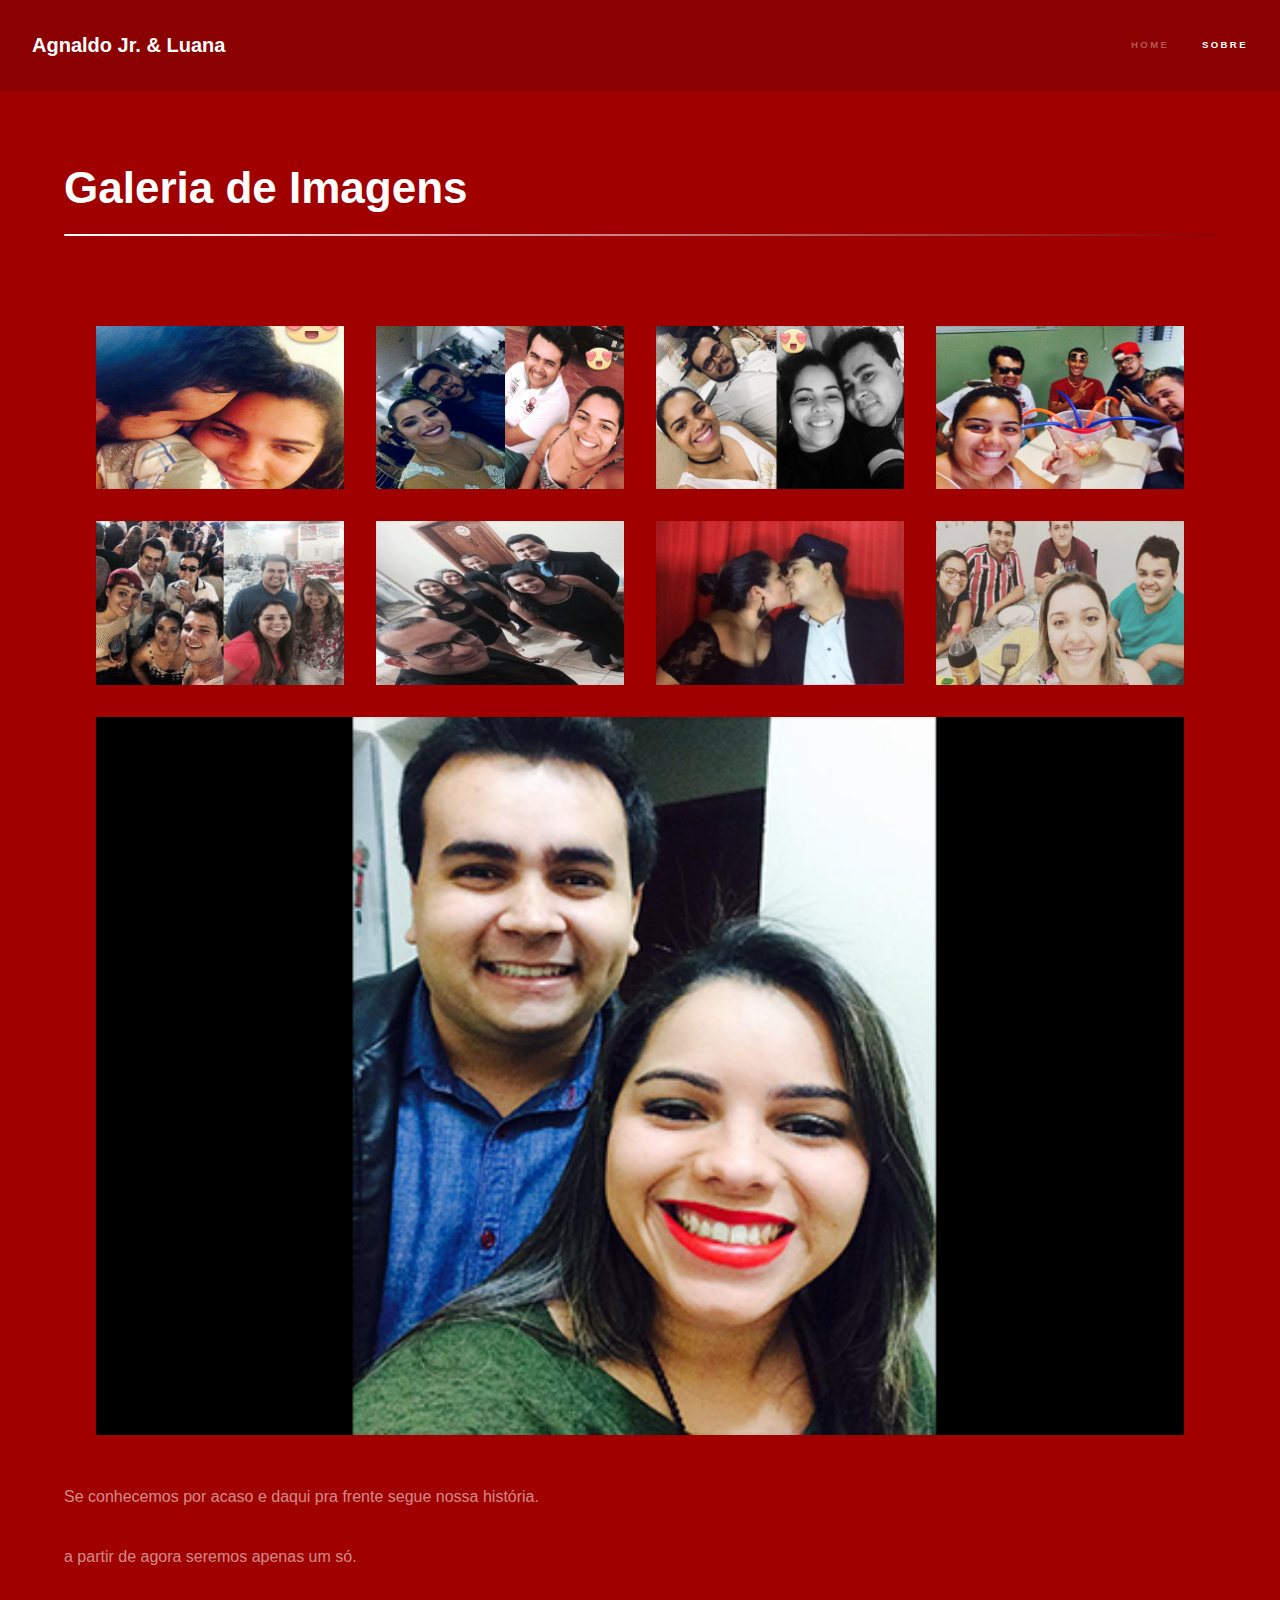
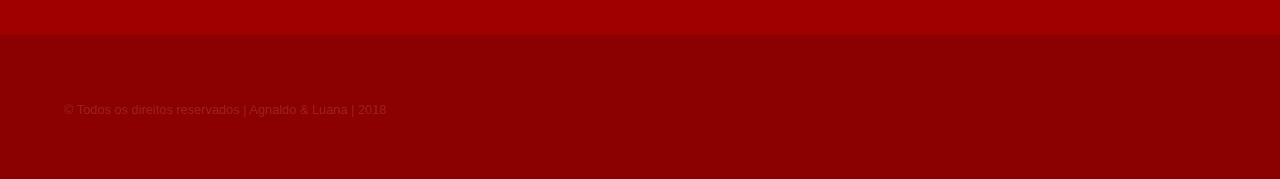
==== site-agnaldo/galeria-fotos.html @ 054fb59b "Alterações e Inclusão Imagens" ====
<!DOCTYPE HTML>

<html>
	<head>
		<title>Agnaldo & Luana</title>
		<meta charset="utf-8" />
		<meta name="viewport" content="width=device-width, initial-scale=1, user-scalable=no" />
		<link rel="stylesheet" href="assets/css/main.css" />
		<noscript><link rel="stylesheet" href="assets/css/noscript.css" /></noscript>
	</head>
	<body class="is-preload">

		<!-- Menu no cabeçalho -->
			<header id="header">
				<a href="index.html" class="title">Agnaldo Jr. & Luana</a>
				<nav>
					<ul>
						<li><a href="index.html">Home</a></li>
						<li><a href="galeria-fotos.html" class="active">Sobre</a></li>
					</ul>
				</nav>
			</header>

		<!-- Wrapper -->
			<div id="wrapper">

				<!-- Menu -->
					<section id="main" class="wrapper">
						<div class="inner">
							<h1 class="major">Galeria de Imagens</h1>
							 <div class="gallery">
							      <div class="item">
							        <img class="galeria1" src="images\ajrel.png">
							      </div>
							      <div class="item">
							        <img class="galeria1" src="images\ajrel1.png">
							      </div>
							      <div class="item">
							         <img class="galeria1" src="images\ajrel3.png">
							      </div>
							      <div class="item">
							        <img class="galeria1" src="images\ajrel2.png">
							      </div>
							      <div class="item">
							        <img class="galeria1" src="images\ajrel4.png">
							      </div>
							      <div class="item">
							         <img class="galeria1" src="images\ajrel5.png">
							      </div>
							      <div class="item">
							        <img class="galeria1" src="images\ajrel6.png">
							      </div>
							      <div class="item">
							         <img class="galeria1" src="images\ajrel7.png">
							      </div>
							        <div class="item">
							        <img class="galeria1" src="images\ajrel8.png">
							      </div>
							    </div>  

							<p> Se conhecemos por acaso e daqui pra frente segue nossa história.</p>
							<p> a partir de agora seremos apenas um só.</p>
						</div>
					</section>

			</div>

		<!-- Rodapé -->
			<footer id="footer" class="wrapper alt">
				<div class="inner">
					<ul class="menu">
						<li>&copy; Todos os direitos reservados | Agnaldo & Luana | 2018</li>
					</ul>
				</div>
			</footer>

		<!-- Javascript -->
			<script src="assets/js/jquery.min.js"></script>
			<script src="assets/js/jquery.scrollex.min.js"></script>
			<script src="assets/js/jquery.scrolly.min.js"></script>
			<script src="assets/js/browser.min.js"></script>
			<script src="assets/js/breakpoints.min.js"></script>
			<script src="assets/js/util.js"></script>
			<script src="assets/js/main.js"></script>

	</body>
</html>
---- site-agnaldo/assets/css/main.css ----
@import url(font-awesome.min.css);


html, body, div, span, applet, object,
iframe, h1, h2, h3, h4, h5, h6, p, blockquote,
pre, a, abbr, acronym, address, big, cite,
code, del, dfn, em, img, ins, kbd, q, s, samp,
small, strike, strong, sub, sup, tt, var, b,
u, i, center, dl, dt, dd, ol, ul, li, fieldset,
form, label, legend, table, caption, tbody,
tfoot, thead, tr, th, td, article, aside,
canvas, details, embed, figure, figcaption,
footer, header, hgroup, menu, nav, output, ruby,
section, summary, time, mark, audio, video {
	margin: 0;
	padding: 0;
	border: 0;
	font-size: 100%;
	font: inherit;
	vertical-align: baseline;}

article, aside, details, figcaption, figure,
footer, header, hgroup, menu, nav, section {
	display: block;}

body {
	line-height: 1;
}

ol, ul {
	list-style: none;
}

blockquote, q {
	quotes: none;
}

	blockquote:before, blockquote:after, q:before, q:after {
		content: '';
		content: none;
	}

table {
	border-collapse: collapse;
	border-spacing: 0;
}

body {
	-webkit-text-size-adjust: none;
}

mark {
	background-color: transparent;
	color: inherit;
}

input::-moz-focus-inner {
	border: 0;
	padding: 0;
}

input, select, textarea {
	-moz-appearance: none;
	-webkit-appearance: none;
	-ms-appearance: none;
	appearance: none;
}

/* Basic */

	@-ms-viewport {
		width: device-width;
	}

	body {
		-ms-overflow-style: scrollbar;
	}

	@media screen and (max-width: 480px) {

		html, body {
			min-width: 320px;
		}

	}

	html {
		box-sizing: border-box;
	}

	*, *:before, *:after {
		box-sizing: inherit;
	}

	body {
		background: #a00000;
	}

		body.is-preload *, body.is-preload *:before, body.is-preload *:after {
			-moz-animation: none !important;
			-webkit-animation: none !important;
			-ms-animation: none !important;
			animation: none !important;
			-moz-transition: none !important;
			-webkit-transition: none !important;
			-ms-transition: none !important;
			transition: none !important;
		}

/* Type */

	body, input, select, textarea {
		color: rgba(255, 255, 255, 0.55);
		font-family: Arial, Helvetica, sans-serif;
		font-size: 16.5pt;
		font-weight: normal;
		line-height: 1.75;
	}

		@media screen and (max-width: 1680px) {

			body, input, select, textarea {
				font-size: 13pt;
			}

		}

		@media screen and (max-width: 1280px) {

			body, input, select, textarea {
				font-size: 12pt;
			}

		}

		@media screen and (max-width: 360px) {

			body, input, select, textarea {
				font-size: 11pt;
			}

		}

	a {
		-moz-transition: color 0.2s ease, border-bottom-color 0.2s ease;
		-webkit-transition: color 0.2s ease, border-bottom-color 0.2s ease;
		-ms-transition: color 0.2s ease, border-bottom-color 0.2s ease;
		transition: color 0.2s ease, border-bottom-color 0.2s ease;
		border-bottom: dotted 1px rgba(255, 255, 255, 0.35);
		color: inherit;
		text-decoration: none;
	}

		a:hover {
			border-bottom-color: transparent;
			color: #ffffff;
		}

	strong, b {
		color: #ffffff;
		font-weight: bold;
	}

	em, i {
		font-style: italic;
	}

	p {
		margin: 0 0 2em 0;
	}

	h1, h2, h3, h4, h5, h6 {
		color: #ffffff;
		font-weight: bold;
		line-height: 1.5;
		margin: 0 0 0.5em 0;
	}

		h1 a, h2 a, h3 a, h4 a, h5 a, h6 a {
			color: inherit;
			text-decoration: none;
		}

	h1 {
		font-size: 2.75em;
	}

		h1.major {
			margin: 0 0 1.3em 0;
			position: relative;
			padding-bottom: 0.35em;
		}

			h1.major:after {
				background-image: -moz-linear-gradient(to right, #8b0000, #FFFFFF);
				background-image: -webkit-linear-gradient(to right, #8b0000, #FFFFFF);
				background-image: -ms-linear-gradient(to right, #8b0000, #FFFFFF);
				background-image: linear-gradient(to left, #8b0000, #FFFFFF);
				-moz-transition: max-width 0.2s ease;
				-webkit-transition: max-width 0.2s ease;
				-ms-transition: max-width 0.2s ease;
				transition: max-width 0.2s ease;
				border-radius: 0.2em;
				bottom: 0;
				content: '';
				height: 0.05em;
				position: absolute;
				right: 0;
				width: 100%;
			}

	h2 {
		font-size: 1.75em;
	}

	h3 {
		font-size: 1.1em;
	}

	h4 {
		font-size: 1em;
	}

	h5 {
		font-size: 0.8em;
	}

	h6 {
		font-size: 0.6em;
	}

	@media screen and (max-width: 736px) {

		h1 {
			font-size: 2em;
		}

		h2 {
			font-size: 1.25em;
		}

		h3 {
			font-size: 1em;
		}

		h4 {
			font-size: 0.8em;
		}

		h5 {
			font-size: 0.6em;
		}

		h6 {
			font-size: 0.6em;
		}

	}

	sub {
		font-size: 0.8em;
		position: relative;
		top: 0.5em;
	}

	sup {
		font-size: 0.8em;
		position: relative;
		top: -0.5em;
	}

	blockquote {
		border-left: solid 4px rgba(255, 255, 255, 0.15);
		font-style: italic;
		margin: 0 0 2em 0;
		padding: 0.5em 0 0.5em 2em;
	}

	code {
		background: rgba(255, 255, 255, 0.05);
		border-radius: 0.25em;
		border: solid 1px rgba(255, 255, 255, 0.15);
		font-family: "Courier New", monospace;
		font-size: 0.9em;
		margin: 0 0.25em;
		padding: 0.25em 0.65em;
	}

	pre {
		-webkit-overflow-scrolling: touch;
		font-family: "Courier New", monospace;
		font-size: 0.9em;
		margin: 0 0 2em 0;
	}

		pre code {
			display: block;
			line-height: 1.75em;
			padding: 1em 1.5em;
			overflow-x: auto;
		}

	hr {
		border: 0;
		border-bottom: solid 1px rgba(255, 255, 255, 0.15);
		margin: 2em 0;
	}

		hr.major {
			margin: 3em 0;
		}

	.align-left {
		text-align: left;
	}

	.align-center {
		text-align: center;
	}

	.align-right {
		text-align: right;
	}

/* Row */

	.row {
		display: flex;
		flex-wrap: wrap;
		box-sizing: border-box;
		align-items: stretch;
	}

		.row > * {
			box-sizing: border-box;
		}

		.row.gtr-uniform > * > :last-child {
			margin-bottom: 0;
		}

		.row.aln-left {
			justify-content: flex-start;
		}

		.row.aln-center {
			justify-content: center;
		}

		.row.aln-right {
			justify-content: flex-end;
		}

		.row.aln-top {
			align-items: flex-start;
		}

		.row.aln-middle {
			align-items: center;
		}

		.row.aln-bottom {
			align-items: flex-end;
		}

		.row > .imp {
			order: -1;
		}

		.row > .col-1 {
			width: 8.3333333333%;
		}

		.row > .off-1 {
			margin-left: 8.3333333333%;
		}

		.row > .col-2 {
			width: 16.6666666667%;
		}

		.row > .off-2 {
			margin-left: 16.6666666667%;
		}

		.row > .col-3 {
			width: 25%;
		}

		.row > .off-3 {
			margin-left: 25%;
		}

		.row > .col-4 {
			width: 33.3333333333%;
		}

		.row > .off-4 {
			margin-left: 33.3333333333%;
		}

		.row > .col-5 {
			width: 41.6666666667%;
		}

		.row > .off-5 {
			margin-left: 41.6666666667%;
		}

		.row > .col-6 {
			width: 50%;
		}

		.row > .off-6 {
			margin-left: 50%;
		}

		.row > .col-7 {
			width: 58.3333333333%;
		}

		.row > .off-7 {
			margin-left: 58.3333333333%;
		}

		.row > .col-8 {
			width: 66.6666666667%;
		}

		.row > .off-8 {
			margin-left: 66.6666666667%;
		}

		.row > .col-9 {
			width: 75%;
		}

		.row > .off-9 {
			margin-left: 75%;
		}

		.row > .col-10 {
			width: 83.3333333333%;
		}

		.row > .off-10 {
			margin-left: 83.3333333333%;
		}

		.row > .col-11 {
			width: 91.6666666667%;
		}

		.row > .off-11 {
			margin-left: 91.6666666667%;
		}

		.row > .col-12 {
			width: 100%;
		}

		.row > .off-12 {
			margin-left: 100%;
		}

		.row.gtr-0 {
			margin-top: 0;
			margin-left: 0em;
		}

			.row.gtr-0 > * {
				padding: 0 0 0 0em;
			}

			.row.gtr-0.gtr-uniform {
				margin-top: 0em;
			}

				.row.gtr-0.gtr-uniform > * {
					padding-top: 0em;
				}

		.row.gtr-25 {
			margin-top: 0;
			margin-left: -0.375em;
		}

			.row.gtr-25 > * {
				padding: 0 0 0 0.375em;
			}

			.row.gtr-25.gtr-uniform {
				margin-top: -0.375em;
			}

				.row.gtr-25.gtr-uniform > * {
					padding-top: 0.375em;
				}

		.row.gtr-50 {
			margin-top: 0;
			margin-left: -0.75em;
		}

			.row.gtr-50 > * {
				padding: 0 0 0 0.75em;
			}

			.row.gtr-50.gtr-uniform {
				margin-top: -0.75em;
			}

				.row.gtr-50.gtr-uniform > * {
					padding-top: 0.75em;
				}

		.row {
			margin-top: 0;
			margin-left: -1.5em;
		}

			.row > * {
				padding: 0 0 0 1.5em;
			}

			.row.gtr-uniform {
				margin-top: -1.5em;
			}

				.row.gtr-uniform > * {
					padding-top: 1.5em;
				}

		.row.gtr-150 {
			margin-top: 0;
			margin-left: -2.25em;
		}

			.row.gtr-150 > * {
				padding: 0 0 0 2.25em;
			}

			.row.gtr-150.gtr-uniform {
				margin-top: -2.25em;
			}

				.row.gtr-150.gtr-uniform > * {
					padding-top: 2.25em;
				}

		.row.gtr-200 {
			margin-top: 0;
			margin-left: -3em;
		}

			.row.gtr-200 > * {
				padding: 0 0 0 3em;
			}

			.row.gtr-200.gtr-uniform {
				margin-top: -3em;
			}

				.row.gtr-200.gtr-uniform > * {
					padding-top: 3em;
				}

		@media screen and (max-width: 1680px) {

			.row {
				display: flex;
				flex-wrap: wrap;
				box-sizing: border-box;
				align-items: stretch;
			}

				.row > * {
					box-sizing: border-box;
				}

				.row.gtr-uniform > * > :last-child {
					margin-bottom: 0;
				}

				.row.aln-left {
					justify-content: flex-start;
				}

				.row.aln-center {
					justify-content: center;
				}

				.row.aln-right {
					justify-content: flex-end;
				}

				.row.aln-top {
					align-items: flex-start;
				}

				.row.aln-middle {
					align-items: center;
				}

				.row.aln-bottom {
					align-items: flex-end;
				}

				.row > .imp-xlarge {
					order: -1;
				}

				.row > .col-1-xlarge {
					width: 8.3333333333%;
				}

				.row > .off-1-xlarge {
					margin-left: 8.3333333333%;
				}

				.row > .col-2-xlarge {
					width: 16.6666666667%;
				}

				.row > .off-2-xlarge {
					margin-left: 16.6666666667%;
				}

				.row > .col-3-xlarge {
					width: 25%;
				}

				.row > .off-3-xlarge {
					margin-left: 25%;
				}

				.row > .col-4-xlarge {
					width: 33.3333333333%;
				}

				.row > .off-4-xlarge {
					margin-left: 33.3333333333%;
				}

				.row > .col-5-xlarge {
					width: 41.6666666667%;
				}

				.row > .off-5-xlarge {
					margin-left: 41.6666666667%;
				}

				.row > .col-6-xlarge {
					width: 50%;
				}

				.row > .off-6-xlarge {
					margin-left: 50%;
				}

				.row > .col-7-xlarge {
					width: 58.3333333333%;
				}

				.row > .off-7-xlarge {
					margin-left: 58.3333333333%;
				}

				.row > .col-8-xlarge {
					width: 66.6666666667%;
				}

				.row > .off-8-xlarge {
					margin-left: 66.6666666667%;
				}

				.row > .col-9-xlarge {
					width: 75%;
				}

				.row > .off-9-xlarge {
					margin-left: 75%;
				}

				.row > .col-10-xlarge {
					width: 83.3333333333%;
				}

				.row > .off-10-xlarge {
					margin-left: 83.3333333333%;
				}

				.row > .col-11-xlarge {
					width: 91.6666666667%;
				}

				.row > .off-11-xlarge {
					margin-left: 91.6666666667%;
				}

				.row > .col-12-xlarge {
					width: 100%;
				}

				.row > .off-12-xlarge {
					margin-left: 100%;
				}

				.row.gtr-0 {
					margin-top: 0;
					margin-left: 0em;
				}

					.row.gtr-0 > * {
						padding: 0 0 0 0em;
					}

					.row.gtr-0.gtr-uniform {
						margin-top: 0em;
					}

						.row.gtr-0.gtr-uniform > * {
							padding-top: 0em;
						}

				.row.gtr-25 {
					margin-top: 0;
					margin-left: -0.375em;
				}

					.row.gtr-25 > * {
						padding: 0 0 0 0.375em;
					}

					.row.gtr-25.gtr-uniform {
						margin-top: -0.375em;
					}

						.row.gtr-25.gtr-uniform > * {
							padding-top: 0.375em;
						}

				.row.gtr-50 {
					margin-top: 0;
					margin-left: -0.75em;
				}

					.row.gtr-50 > * {
						padding: 0 0 0 0.75em;
					}

					.row.gtr-50.gtr-uniform {
						margin-top: -0.75em;
					}

						.row.gtr-50.gtr-uniform > * {
							padding-top: 0.75em;
						}

				.row {
					margin-top: 0;
					margin-left: -1.5em;
				}

					.row > * {
						padding: 0 0 0 1.5em;
					}

					.row.gtr-uniform {
						margin-top: -1.5em;
					}

						.row.gtr-uniform > * {
							padding-top: 1.5em;
						}

				.row.gtr-150 {
					margin-top: 0;
					margin-left: -2.25em;
				}

					.row.gtr-150 > * {
						padding: 0 0 0 2.25em;
					}

					.row.gtr-150.gtr-uniform {
						margin-top: -2.25em;
					}

						.row.gtr-150.gtr-uniform > * {
							padding-top: 2.25em;
						}

				.row.gtr-200 {
					margin-top: 0;
					margin-left: -3em;
				}

					.row.gtr-200 > * {
						padding: 0 0 0 3em;
					}

					.row.gtr-200.gtr-uniform {
						margin-top: -3em;
					}

						.row.gtr-200.gtr-uniform > * {
							padding-top: 3em;
						}

		}

		@media screen and (max-width: 1280px) {

			.row {
				display: flex;
				flex-wrap: wrap;
				box-sizing: border-box;
				align-items: stretch;
			}

				.row > * {
					box-sizing: border-box;
				}

				.row.gtr-uniform > * > :last-child {
					margin-bottom: 0;
				}

				.row.aln-left {
					justify-content: flex-start;
				}

				.row.aln-center {
					justify-content: center;
				}

				.row.aln-right {
					justify-content: flex-end;
				}

				.row.aln-top {
					align-items: flex-start;
				}

				.row.aln-middle {
					align-items: center;
				}

				.row.aln-bottom {
					align-items: flex-end;
				}

				.row > .imp-large {
					order: -1;
				}

				.row > .col-1-large {
					width: 8.3333333333%;
				}

				.row > .off-1-large {
					margin-left: 8.3333333333%;
				}

				.row > .col-2-large {
					width: 16.6666666667%;
				}

				.row > .off-2-large {
					margin-left: 16.6666666667%;
				}

				.row > .col-3-large {
					width: 25%;
				}

				.row > .off-3-large {
					margin-left: 25%;
				}

				.row > .col-4-large {
					width: 33.3333333333%;
				}

				.row > .off-4-large {
					margin-left: 33.3333333333%;
				}

				.row > .col-5-large {
					width: 41.6666666667%;
				}

				.row > .off-5-large {
					margin-left: 41.6666666667%;
				}

				.row > .col-6-large {
					width: 50%;
				}

				.row > .off-6-large {
					margin-left: 50%;
				}

				.row > .col-7-large {
					width: 58.3333333333%;
				}

				.row > .off-7-large {
					margin-left: 58.3333333333%;
				}

				.row > .col-8-large {
					width: 66.6666666667%;
				}

				.row > .off-8-large {
					margin-left: 66.6666666667%;
				}

				.row > .col-9-large {
					width: 75%;
				}

				.row > .off-9-large {
					margin-left: 75%;
				}

				.row > .col-10-large {
					width: 83.3333333333%;
				}

				.row > .off-10-large {
					margin-left: 83.3333333333%;
				}

				.row > .col-11-large {
					width: 91.6666666667%;
				}

				.row > .off-11-large {
					margin-left: 91.6666666667%;
				}

				.row > .col-12-large {
					width: 100%;
				}

				.row > .off-12-large {
					margin-left: 100%;
				}

				.row.gtr-0 {
					margin-top: 0;
					margin-left: 0em;
				}

					.row.gtr-0 > * {
						padding: 0 0 0 0em;
					}

					.row.gtr-0.gtr-uniform {
						margin-top: 0em;
					}

						.row.gtr-0.gtr-uniform > * {
							padding-top: 0em;
						}

				.row.gtr-25 {
					margin-top: 0;
					margin-left: -0.375em;
				}

					.row.gtr-25 > * {
						padding: 0 0 0 0.375em;
					}

					.row.gtr-25.gtr-uniform {
						margin-top: -0.375em;
					}

						.row.gtr-25.gtr-uniform > * {
							padding-top: 0.375em;
						}

				.row.gtr-50 {
					margin-top: 0;
					margin-left: -0.75em;
				}

					.row.gtr-50 > * {
						padding: 0 0 0 0.75em;
					}

					.row.gtr-50.gtr-uniform {
						margin-top: -0.75em;
					}

						.row.gtr-50.gtr-uniform > * {
							padding-top: 0.75em;
						}

				.row {
					margin-top: 0;
					margin-left: -1.5em;
				}

					.row > * {
						padding: 0 0 0 1.5em;
					}

					.row.gtr-uniform {
						margin-top: -1.5em;
					}

						.row.gtr-uniform > * {
							padding-top: 1.5em;
						}

				.row.gtr-150 {
					margin-top: 0;
					margin-left: -2.25em;
				}

					.row.gtr-150 > * {
						padding: 0 0 0 2.25em;
					}

					.row.gtr-150.gtr-uniform {
						margin-top: -2.25em;
					}

						.row.gtr-150.gtr-uniform > * {
							padding-top: 2.25em;
						}

				.row.gtr-200 {
					margin-top: 0;
					margin-left: -3em;
				}

					.row.gtr-200 > * {
						padding: 0 0 0 3em;
					}

					.row.gtr-200.gtr-uniform {
						margin-top: -3em;
					}

						.row.gtr-200.gtr-uniform > * {
							padding-top: 3em;
						}

		}

		@media screen and (max-width: 980px) {

			.row {
				display: flex;
				flex-wrap: wrap;
				box-sizing: border-box;
				align-items: stretch;
			}

				.row > * {
					box-sizing: border-box;
				}

				.row.gtr-uniform > * > :last-child {
					margin-bottom: 0;
				}

				.row.aln-left {
					justify-content: flex-start;
				}

				.row.aln-center {
					justify-content: center;
				}

				.row.aln-right {
					justify-content: flex-end;
				}

				.row.aln-top {
					align-items: flex-start;
				}

				.row.aln-middle {
					align-items: center;
				}

				.row.aln-bottom {
					align-items: flex-end;
				}

				.row > .imp-medium {
					order: -1;
				}

				.row > .col-1-medium {
					width: 8.3333333333%;
				}

				.row > .off-1-medium {
					margin-left: 8.3333333333%;
				}

				.row > .col-2-medium {
					width: 16.6666666667%;
				}

				.row > .off-2-medium {
					margin-left: 16.6666666667%;
				}

				.row > .col-3-medium {
					width: 25%;
				}

				.row > .off-3-medium {
					margin-left: 25%;
				}

				.row > .col-4-medium {
					width: 33.3333333333%;
				}

				.row > .off-4-medium {
					margin-left: 33.3333333333%;
				}

				.row > .col-5-medium {
					width: 41.6666666667%;
				}

				.row > .off-5-medium {
					margin-left: 41.6666666667%;
				}

				.row > .col-6-medium {
					width: 50%;
				}

				.row > .off-6-medium {
					margin-left: 50%;
				}

				.row > .col-7-medium {
					width: 58.3333333333%;
				}

				.row > .off-7-medium {
					margin-left: 58.3333333333%;
				}

				.row > .col-8-medium {
					width: 66.6666666667%;
				}

				.row > .off-8-medium {
					margin-left: 66.6666666667%;
				}

				.row > .col-9-medium {
					width: 75%;
				}

				.row > .off-9-medium {
					margin-left: 75%;
				}

				.row > .col-10-medium {
					width: 83.3333333333%;
				}

				.row > .off-10-medium {
					margin-left: 83.3333333333%;
				}

				.row > .col-11-medium {
					width: 91.6666666667%;
				}

				.row > .off-11-medium {
					margin-left: 91.6666666667%;
				}

				.row > .col-12-medium {
					width: 100%;
				}

				.row > .off-12-medium {
					margin-left: 100%;
				}

				.row.gtr-0 {
					margin-top: 0;
					margin-left: 0em;
				}

					.row.gtr-0 > * {
						padding: 0 0 0 0em;
					}

					.row.gtr-0.gtr-uniform {
						margin-top: 0em;
					}

						.row.gtr-0.gtr-uniform > * {
							padding-top: 0em;
						}

				.row.gtr-25 {
					margin-top: 0;
					margin-left: -0.375em;
				}

					.row.gtr-25 > * {
						padding: 0 0 0 0.375em;
					}

					.row.gtr-25.gtr-uniform {
						margin-top: -0.375em;
					}

						.row.gtr-25.gtr-uniform > * {
							padding-top: 0.375em;
						}

				.row.gtr-50 {
					margin-top: 0;
					margin-left: -0.75em;
				}

					.row.gtr-50 > * {
						padding: 0 0 0 0.75em;
					}

					.row.gtr-50.gtr-uniform {
						margin-top: -0.75em;
					}

						.row.gtr-50.gtr-uniform > * {
							padding-top: 0.75em;
						}

				.row {
					margin-top: 0;
					margin-left: -1.5em;
				}

					.row > * {
						padding: 0 0 0 1.5em;
					}

					.row.gtr-uniform {
						margin-top: -1.5em;
					}

						.row.gtr-uniform > * {
							padding-top: 1.5em;
						}

				.row.gtr-150 {
					margin-top: 0;
					margin-left: -2.25em;
				}

					.row.gtr-150 > * {
						padding: 0 0 0 2.25em;
					}

					.row.gtr-150.gtr-uniform {
						margin-top: -2.25em;
					}

						.row.gtr-150.gtr-uniform > * {
							padding-top: 2.25em;
						}

				.row.gtr-200 {
					margin-top: 0;
					margin-left: -3em;
				}

					.row.gtr-200 > * {
						padding: 0 0 0 3em;
					}

					.row.gtr-200.gtr-uniform {
						margin-top: -3em;
					}

						.row.gtr-200.gtr-uniform > * {
							padding-top: 3em;
						}

		}

		@media screen and (max-width: 736px) {

			.row {
				display: flex;
				flex-wrap: wrap;
				box-sizing: border-box;
				align-items: stretch;
			}

				.row > * {
					box-sizing: border-box;
				}

				.row.gtr-uniform > * > :last-child {
					margin-bottom: 0;
				}

				.row.aln-left {
					justify-content: flex-start;
				}

				.row.aln-center {
					justify-content: center;
				}

				.row.aln-right {
					justify-content: flex-end;
				}

				.row.aln-top {
					align-items: flex-start;
				}

				.row.aln-middle {
					align-items: center;
				}

				.row.aln-bottom {
					align-items: flex-end;
				}

				.row > .imp-small {
					order: -1;
				}

				.row > .col-1-small {
					width: 8.3333333333%;
				}

				.row > .off-1-small {
					margin-left: 8.3333333333%;
				}

				.row > .col-2-small {
					width: 16.6666666667%;
				}

				.row > .off-2-small {
					margin-left: 16.6666666667%;
				}

				.row > .col-3-small {
					width: 25%;
				}

				.row > .off-3-small {
					margin-left: 25%;
				}

				.row > .col-4-small {
					width: 33.3333333333%;
				}

				.row > .off-4-small {
					margin-left: 33.3333333333%;
				}

				.row > .col-5-small {
					width: 41.6666666667%;
				}

				.row > .off-5-small {
					margin-left: 41.6666666667%;
				}

				.row > .col-6-small {
					width: 50%;
				}

				.row > .off-6-small {
					margin-left: 50%;
				}

				.row > .col-7-small {
					width: 58.3333333333%;
				}

				.row > .off-7-small {
					margin-left: 58.3333333333%;
				}

				.row > .col-8-small {
					width: 66.6666666667%;
				}

				.row > .off-8-small {
					margin-left: 66.6666666667%;
				}

				.row > .col-9-small {
					width: 75%;
				}

				.row > .off-9-small {
					margin-left: 75%;
				}

				.row > .col-10-small {
					width: 83.3333333333%;
				}

				.row > .off-10-small {
					margin-left: 83.3333333333%;
				}

				.row > .col-11-small {
					width: 91.6666666667%;
				}

				.row > .off-11-small {
					margin-left: 91.6666666667%;
				}

				.row > .col-12-small {
					width: 100%;
				}

				.row > .off-12-small {
					margin-left: 100%;
				}

				.row.gtr-0 {
					margin-top: 0;
					margin-left: 0em;
				}

					.row.gtr-0 > * {
						padding: 0 0 0 0em;
					}

					.row.gtr-0.gtr-uniform {
						margin-top: 0em;
					}

						.row.gtr-0.gtr-uniform > * {
							padding-top: 0em;
						}

				.row.gtr-25 {
					margin-top: 0;
					margin-left: -0.375em;
				}

					.row.gtr-25 > * {
						padding: 0 0 0 0.375em;
					}

					.row.gtr-25.gtr-uniform {
						margin-top: -0.375em;
					}

						.row.gtr-25.gtr-uniform > * {
							padding-top: 0.375em;
						}

				.row.gtr-50 {
					margin-top: 0;
					margin-left: -0.75em;
				}

					.row.gtr-50 > * {
						padding: 0 0 0 0.75em;
					}

					.row.gtr-50.gtr-uniform {
						margin-top: -0.75em;
					}

						.row.gtr-50.gtr-uniform > * {
							padding-top: 0.75em;
						}

				.row {
					margin-top: 0;
					margin-left: -1.5em;
				}

					.row > * {
						padding: 0 0 0 1.5em;
					}

					.row.gtr-uniform {
						margin-top: -1.5em;
					}

						.row.gtr-uniform > * {
							padding-top: 1.5em;
						}

				.row.gtr-150 {
					margin-top: 0;
					margin-left: -2.25em;
				}

					.row.gtr-150 > * {
						padding: 0 0 0 2.25em;
					}

					.row.gtr-150.gtr-uniform {
						margin-top: -2.25em;
					}

						.row.gtr-150.gtr-uniform > * {
							padding-top: 2.25em;
						}

				.row.gtr-200 {
					margin-top: 0;
					margin-left: -3em;
				}

					.row.gtr-200 > * {
						padding: 0 0 0 3em;
					}

					.row.gtr-200.gtr-uniform {
						margin-top: -3em;
					}

						.row.gtr-200.gtr-uniform > * {
							padding-top: 3em;
						}

		}

		@media screen and (max-width: 480px) {

			.row {
				display: flex;
				flex-wrap: wrap;
				box-sizing: border-box;
				align-items: stretch;
			}

				.row > * {
					box-sizing: border-box;
				}

				.row.gtr-uniform > * > :last-child {
					margin-bottom: 0;
				}

				.row.aln-left {
					justify-content: flex-start;
				}

				.row.aln-center {
					justify-content: center;
				}

				.row.aln-right {
					justify-content: flex-end;
				}

				.row.aln-top {
					align-items: flex-start;
				}

				.row.aln-middle {
					align-items: center;
				}

				.row.aln-bottom {
					align-items: flex-end;
				}

				.row > .imp-xsmall {
					order: -1;
				}

				.row > .col-1-xsmall {
					width: 8.3333333333%;
				}

				.row > .off-1-xsmall {
					margin-left: 8.3333333333%;
				}

				.row > .col-2-xsmall {
					width: 16.6666666667%;
				}

				.row > .off-2-xsmall {
					margin-left: 16.6666666667%;
				}

				.row > .col-3-xsmall {
					width: 25%;
				}

				.row > .off-3-xsmall {
					margin-left: 25%;
				}

				.row > .col-4-xsmall {
					width: 33.3333333333%;
				}

				.row > .off-4-xsmall {
					margin-left: 33.3333333333%;
				}

				.row > .col-5-xsmall {
					width: 41.6666666667%;
				}

				.row > .off-5-xsmall {
					margin-left: 41.6666666667%;
				}

				.row > .col-6-xsmall {
					width: 50%;
				}

				.row > .off-6-xsmall {
					margin-left: 50%;
				}

				.row > .col-7-xsmall {
					width: 58.3333333333%;
				}

				.row > .off-7-xsmall {
					margin-left: 58.3333333333%;
				}

				.row > .col-8-xsmall {
					width: 66.6666666667%;
				}

				.row > .off-8-xsmall {
					margin-left: 66.6666666667%;
				}

				.row > .col-9-xsmall {
					width: 75%;
				}

				.row > .off-9-xsmall {
					margin-left: 75%;
				}

				.row > .col-10-xsmall {
					width: 83.3333333333%;
				}

				.row > .off-10-xsmall {
					margin-left: 83.3333333333%;
				}

				.row > .col-11-xsmall {
					width: 91.6666666667%;
				}

				.row > .off-11-xsmall {
					margin-left: 91.6666666667%;
				}

				.row > .col-12-xsmall {
					width: 100%;
				}

				.row > .off-12-xsmall {
					margin-left: 100%;
				}

				.row.gtr-0 {
					margin-top: 0;
					margin-left: 0em;
				}

					.row.gtr-0 > * {
						padding: 0 0 0 0em;
					}

					.row.gtr-0.gtr-uniform {
						margin-top: 0em;
					}

						.row.gtr-0.gtr-uniform > * {
							padding-top: 0em;
						}

				.row.gtr-25 {
					margin-top: 0;
					margin-left: -0.375em;
				}

					.row.gtr-25 > * {
						padding: 0 0 0 0.375em;
					}

					.row.gtr-25.gtr-uniform {
						margin-top: -0.375em;
					}

						.row.gtr-25.gtr-uniform > * {
							padding-top: 0.375em;
						}

				.row.gtr-50 {
					margin-top: 0;
					margin-left: -0.75em;
				}

					.row.gtr-50 > * {
						padding: 0 0 0 0.75em;
					}

					.row.gtr-50.gtr-uniform {
						margin-top: -0.75em;
					}

						.row.gtr-50.gtr-uniform > * {
							padding-top: 0.75em;
						}

				.row {
					margin-top: 0;
					margin-left: -1.5em;
				}

					.row > * {
						padding: 0 0 0 1.5em;
					}

					.row.gtr-uniform {
						margin-top: -1.5em;
					}

						.row.gtr-uniform > * {
							padding-top: 1.5em;
						}

				.row.gtr-150 {
					margin-top: 0;
					margin-left: -2.25em;
				}

					.row.gtr-150 > * {
						padding: 0 0 0 2.25em;
					}

					.row.gtr-150.gtr-uniform {
						margin-top: -2.25em;
					}

						.row.gtr-150.gtr-uniform > * {
							padding-top: 2.25em;
						}

				.row.gtr-200 {
					margin-top: 0;
					margin-left: -3em;
				}

					.row.gtr-200 > * {
						padding: 0 0 0 3em;
					}

					.row.gtr-200.gtr-uniform {
						margin-top: -3em;
					}

						.row.gtr-200.gtr-uniform > * {
							padding-top: 3em;
						}

		}

/* Box */

	.box {
		border-radius: 0.25em;
		border: solid 1px rgba(255, 255, 255, 0.15);
		margin-bottom: 2em;
		padding: 1.5em;
	}

		.box > :last-child,
		.box > :last-child > :last-child,
		.box > :last-child > :last-child > :last-child {
			margin-bottom: 0;
		}

		.box.alt {
			border: 0;
			border-radius: 0;
			padding: 0;
		}

/* Button */

	input[type="submit"],
	input[type="reset"],
	input[type="button"],
	button,
	.button {
		-moz-appearance: none;
		-webkit-appearance: none;
		-ms-appearance: none;
		appearance: none;
		-moz-transition: border-color 0.2s ease;
		-webkit-transition: border-color 0.2s ease;
		-ms-transition: border-color 0.2s ease;
		transition: border-color 0.2s ease;
		background-color: transparent;
		border: solid 1px !important;
		border-color: rgba(255, 255, 255, 0.15) !important;
		border-radius: 3em;
		color: #ffffff !important;
		cursor: pointer;
		display: inline-block;
		font-size: 0.6em;
		font-weight: bold;
		height: calc(4.75em + 2px);
		letter-spacing: 0.25em;
		line-height: 4.75em;
		outline: 0;
		padding: 0 3.75em;
		position: relative;
		text-align: center;
		text-decoration: none;
		text-transform: uppercase;
		white-space: nowrap;
	}

		input[type="submit"]:after,
		input[type="reset"]:after,
		input[type="button"]:after,
		button:after,
		.button:after {
			-moz-transform: scale(0.25);
			-webkit-transform: scale(0.25);
			-ms-transform: scale(0.25);
			transform: scale(0.25);
			pointer-events: none;
			-moz-transition: opacity 0.2s ease, -moz-transform 0.2s ease;
			-webkit-transition: opacity 0.2s ease, -webkit-transform 0.2s ease;
			-ms-transition: opacity 0.2s ease, -ms-transform 0.2s ease;
			transition: opacity 0.2s ease, transform 0.2s ease;
			background: #ffffff;
			border-radius: 3em;
			content: '';
			height: 100%;
			left: 0;
			opacity: 0;
			position: absolute;
			top: 0;
			width: 100%;
		}

		input[type="submit"].icon:before,
		input[type="reset"].icon:before,
		input[type="button"].icon:before,
		button.icon:before,
		.button.icon:before {
			margin-right: 0.75em;
		}

		input[type="submit"].fit,
		input[type="reset"].fit,
		input[type="button"].fit,
		button.fit,
		.button.fit {
			width: 100%;
		}

		input[type="submit"].small,
		input[type="reset"].small,
		input[type="button"].small,
		button.small,
		.button.small {
			font-size: 0.4em;
		}

		input[type="submit"].large,
		input[type="reset"].large,
		input[type="button"].large,
		button.large,
		.button.large {
			font-size: 0.8em;
		}

		input[type="submit"].primary,
		input[type="reset"].primary,
		input[type="button"].primary,
		button.primary,
		.button.primary {
			background-color: #ffffff;
			color: #a00000 !important;
		}

			input[type="submit"].primary:after,
			input[type="reset"].primary:after,
			input[type="button"].primary:after,
			button.primary:after,
			.button.primary:after {
				display: none;
			}

		input[type="submit"].disabled, input[type="submit"]:disabled,
		input[type="reset"].disabled,
		input[type="reset"]:disabled,
		input[type="button"].disabled,
		input[type="button"]:disabled,
		button.disabled,
		button:disabled,
		.button.disabled,
		.button:disabled {
			cursor: default;
			opacity: 0.5;
			pointer-events: none;
		}

		input[type="submit"]:hover,
		input[type="reset"]:hover,
		input[type="button"]:hover,
		button:hover,
		.button:hover {
			border-color: rgba(255, 255, 255, 0.55) !important;
		}

			input[type="submit"]:hover:after,
			input[type="reset"]:hover:after,
			input[type="button"]:hover:after,
			button:hover:after,
			.button:hover:after {
				opacity: 0.05;
				-moz-transform: scale(1);
				-webkit-transform: scale(1);
				-ms-transform: scale(1);
				transform: scale(1);
			}

			input[type="submit"]:hover:active,
			input[type="reset"]:hover:active,
			input[type="button"]:hover:active,
			button:hover:active,
			.button:hover:active {
				border-color: #ffffff !important;
			}

				input[type="submit"]:hover:active:after,
				input[type="reset"]:hover:active:after,
				input[type="button"]:hover:active:after,
				button:hover:active:after,
				.button:hover:active:after {
					opacity: 0.1;
				}

/* Features */

	.features {
		display: -moz-flex;
		display: -webkit-flex;
		display: -ms-flex;
		display: flex;
		-moz-flex-wrap: wrap;
		-webkit-flex-wrap: wrap;
		-ms-flex-wrap: wrap;
		flex-wrap: wrap;
		border-radius: 0.25em;
		border: solid 1px rgba(255, 255, 255, 0.15);
		background: rgba(255, 255, 255, 0.05);
		margin: 0 0 2em 0;
	}

		.features section {
			padding: 3.5em 3em 1em 7em ;
			width: 50%;
			border-top: solid 1px rgba(255, 255, 255, 0.15);
			position: relative;
		}

			.features section:nth-child(-n + 2) {
				border-top-width: 0;
			}

			.features section:nth-child(2n) {
				border-left: solid 1px rgba(255, 255, 255, 0.15);
			}

			.features section .icon {
				-moz-transition: opacity 0.5s ease, -moz-transform 0.5s ease;
				-webkit-transition: opacity 0.5s ease, -webkit-transform 0.5s ease;
				-ms-transition: opacity 0.5s ease, -ms-transform 0.5s ease;
				transition: opacity 0.5s ease, transform 0.5s ease;
				-moz-transition-delay: 1s;
				-webkit-transition-delay: 1s;
				-ms-transition-delay: 1s;
				transition-delay: 1s;
				-moz-transform: scale(1);
				-webkit-transform: scale(1);
				-ms-transform: scale(1);
				transform: scale(1);
				position: absolute;
				left: 3em;
				top: 3em;
				opacity: 1;
			}

			.features section:nth-child(1) .icon {
				-moz-transition-delay: 0.15s;
				-webkit-transition-delay: 0.15s;
				-ms-transition-delay: 0.15s;
				transition-delay: 0.15s;
			}

			.features section:nth-child(2) .icon {
				-moz-transition-delay: 0.3s;
				-webkit-transition-delay: 0.3s;
				-ms-transition-delay: 0.3s;
				transition-delay: 0.3s;
			}

			.features section:nth-child(3) .icon {
				-moz-transition-delay: 0.45s;
				-webkit-transition-delay: 0.45s;
				-ms-transition-delay: 0.45s;
				transition-delay: 0.45s;
			}

			.features section:nth-child(4) .icon {
				-moz-transition-delay: 0.6s;
				-webkit-transition-delay: 0.6s;
				-ms-transition-delay: 0.6s;
				transition-delay: 0.6s;
			}

			.features section:nth-child(5) .icon {
				-moz-transition-delay: 0.75s;
				-webkit-transition-delay: 0.75s;
				-ms-transition-delay: 0.75s;
				transition-delay: 0.75s;
			}

			.features section:nth-child(6) .icon {
				-moz-transition-delay: 0.9s;
				-webkit-transition-delay: 0.9s;
				-ms-transition-delay: 0.9s;
				transition-delay: 0.9s;
			}

			.features section:nth-child(7) .icon {
				-moz-transition-delay: 1.05s;
				-webkit-transition-delay: 1.05s;
				-ms-transition-delay: 1.05s;
				transition-delay: 1.05s;
			}

			.features section:nth-child(8) .icon {
				-moz-transition-delay: 1.2s;
				-webkit-transition-delay: 1.2s;
				-ms-transition-delay: 1.2s;
				transition-delay: 1.2s;
			}

			.features section:nth-child(9) .icon {
				-moz-transition-delay: 1.35s;
				-webkit-transition-delay: 1.35s;
				-ms-transition-delay: 1.35s;
				transition-delay: 1.35s;
			}

			.features section:nth-child(10) .icon {
				-moz-transition-delay: 1.5s;
				-webkit-transition-delay: 1.5s;
				-ms-transition-delay: 1.5s;
				transition-delay: 1.5s;
			}

			.features section:nth-child(11) .icon {
				-moz-transition-delay: 1.65s;
				-webkit-transition-delay: 1.65s;
				-ms-transition-delay: 1.65s;
				transition-delay: 1.65s;
			}

			.features section:nth-child(12) .icon {
				-moz-transition-delay: 1.8s;
				-webkit-transition-delay: 1.8s;
				-ms-transition-delay: 1.8s;
				transition-delay: 1.8s;
			}

			.features section:nth-child(13) .icon {
				-moz-transition-delay: 1.95s;
				-webkit-transition-delay: 1.95s;
				-ms-transition-delay: 1.95s;
				transition-delay: 1.95s;
			}

			.features section:nth-child(14) .icon {
				-moz-transition-delay: 2.1s;
				-webkit-transition-delay: 2.1s;
				-ms-transition-delay: 2.1s;
				transition-delay: 2.1s;
			}

			.features section:nth-child(15) .icon {
				-moz-transition-delay: 2.25s;
				-webkit-transition-delay: 2.25s;
				-ms-transition-delay: 2.25s;
				transition-delay: 2.25s;
			}

			.features section:nth-child(16) .icon {
				-moz-transition-delay: 2.4s;
				-webkit-transition-delay: 2.4s;
				-ms-transition-delay: 2.4s;
				transition-delay: 2.4s;
			}

			.features section:nth-child(17) .icon {
				-moz-transition-delay: 2.55s;
				-webkit-transition-delay: 2.55s;
				-ms-transition-delay: 2.55s;
				transition-delay: 2.55s;
			}

			.features section:nth-child(18) .icon {
				-moz-transition-delay: 2.7s;
				-webkit-transition-delay: 2.7s;
				-ms-transition-delay: 2.7s;
				transition-delay: 2.7s;
			}

			.features section:nth-child(19) .icon {
				-moz-transition-delay: 2.85s;
				-webkit-transition-delay: 2.85s;
				-ms-transition-delay: 2.85s;
				transition-delay: 2.85s;
			}

			.features section:nth-child(20) .icon {
				-moz-transition-delay: 3s;
				-webkit-transition-delay: 3s;
				-ms-transition-delay: 3s;
				transition-delay: 3s;
			}

		.features.inactive section .icon {
			-moz-transform: scale(0.5);
			-webkit-transform: scale(0.5);
			-ms-transform: scale(0.5);
			transform: scale(0.5);
			opacity: 0;
		}

		@media screen and (max-width: 980px) {

			.features {
				display: block;
			}

				.features section {
					border-top-width: 1px !important;
					border-left-width: 0 !important;
					width: 100%;
				}

					.features section:first-child {
						border-top-width: 0 !important;
					}

		}

		@media screen and (max-width: 736px) {

			.features section {
				padding: 2.5em 1.5em 0.1em 5.5em ;
			}

				.features section .icon {
					left: 1.5em;
					top: 2em;
				}

		}

		@media screen and (max-width: 480px) {

			.features section {
				padding: 2em 1.5em 0.1em 1.5em ;
			}

				.features section .icon {
					left: 0;
					position: relative;
					top: 0;
				}

		}

/* Form */

	form {
		margin: 0 0 2em 0;
	}

		form > :last-child {
			margin-bottom: 0;
		}

		form > .fields {
			display: -moz-flex;
			display: -webkit-flex;
			display: -ms-flex;
			display: flex;
			-moz-flex-wrap: wrap;
			-webkit-flex-wrap: wrap;
			-ms-flex-wrap: wrap;
			flex-wrap: wrap;
			width: calc(100% + 3em);
			margin: -1.5em 0 2em -1.5em;
		}

			form > .fields > .field {
				-moz-flex-grow: 0;
				-webkit-flex-grow: 0;
				-ms-flex-grow: 0;
				flex-grow: 0;
				-moz-flex-shrink: 0;
				-webkit-flex-shrink: 0;
				-ms-flex-shrink: 0;
				flex-shrink: 0;
				padding: 1.5em 0 0 1.5em;
				width: calc(100% - 1.5em);
			}

				form > .fields > .field.half {
					width: calc(50% - 0.75em);
				}

				form > .fields > .field.third {
					width: calc(100%/3 - 0.5em);
				}

				form > .fields > .field.quarter {
					width: calc(25% - 0.375em);
				}

		@media screen and (max-width: 480px) {

			form > .fields {
				width: calc(100% + 3em);
				margin: -1.5em 0 2em -1.5em;
			}

				form > .fields > .field {
					padding: 1.5em 0 0 1.5em;
					width: calc(100% - 1.5em);
				}

					form > .fields > .field.half {
						width: calc(100% - 1.5em);
					}

					form > .fields > .field.third {
						width: calc(100% - 1.5em);
					}

					form > .fields > .field.quarter {
						width: calc(100% - 1.5em);
					}

		}

	label {
		color: #ffffff;
		font-weight: bold;
		line-height: 1.5;
		margin: 0 0 0.7em 0;
		display: block;
		font-size: 1.1em;
	}

	input[type="text"],
	input[type="password"],
	input[type="email"],
	input[type="tel"],
	select,
	textarea {
		-moz-appearance: none;
		-webkit-appearance: none;
		-ms-appearance: none;
		appearance: none;
		background: rgba(255, 255, 255, 0.05);
		border-radius: 0.25em;
		border: none;
		border: solid 1px rgba(255, 255, 255, 0.15);
		color: inherit;
		display: block;
		outline: 0;
		padding: 0 1em;
		text-decoration: none;
		width: 100%;
	}

		input[type="text"]:invalid,
		input[type="password"]:invalid,
		input[type="email"]:invalid,
		input[type="tel"]:invalid,
		select:invalid,
		textarea:invalid {
			box-shadow: none;
		}

		input[type="text"]:focus,
		input[type="password"]:focus,
		input[type="email"]:focus,
		input[type="tel"]:focus,
		select:focus,
		textarea:focus {
			border-color: #ffffff;
			box-shadow: 0 0 0 1px #ffffff;
		}

	select {
		background-image: url("data:image/svg+xml;charset=utf8,%3Csvg xmlns='http://www.w3.org/2000/svg' width='40' height='40' preserveAspectRatio='none' viewBox='0 0 40 40'%3E%3Cpath d='M9.4,12.3l10.4,10.4l10.4-10.4c0.2-0.2,0.5-0.4,0.9-0.4c0.3,0,0.6,0.1,0.9,0.4l3.3,3.3c0.2,0.2,0.4,0.5,0.4,0.9 c0,0.4-0.1,0.6-0.4,0.9L20.7,31.9c-0.2,0.2-0.5,0.4-0.9,0.4c-0.3,0-0.6-0.1-0.9-0.4L4.3,17.3c-0.2-0.2-0.4-0.5-0.4-0.9 c0-0.4,0.1-0.6,0.4-0.9l3.3-3.3c0.2-0.2,0.5-0.4,0.9-0.4S9.1,12.1,9.4,12.3z' fill='rgba(255, 255, 255, 0.15)' /%3E%3C/svg%3E");
		background-size: 1.25rem;
		background-repeat: no-repeat;
		background-position: calc(100% - 1rem) center;
		height: 2.75em;
		padding-right: 2.75em;
		text-overflow: ellipsis;
	}

		select option {
			color: #ffffff;
			background: #a00000;
		}

		select:focus::-ms-value {
			background-color: transparent;
		}

		select::-ms-expand {
			display: none;
		}

	input[type="text"],
	input[type="password"],
	input[type="email"],
	select {
		height: 2.75em;
	}

	textarea {
		padding: 0.75em 1em;
	}

		body.is-ie textarea {
			min-height: 10em;
		}

	input[type="checkbox"],
	input[type="radio"] {
		-moz-appearance: none;
		-webkit-appearance: none;
		-ms-appearance: none;
		appearance: none;
		display: block;
		float: left;
		margin-right: -2em;
		opacity: 0;
		width: 1em;
		z-index: -1;
	}

		input[type="checkbox"] + label,
		input[type="radio"] + label {
			text-decoration: none;
			color: rgba(255, 255, 255, 0.55);
			cursor: pointer;
			display: inline-block;
			font-size: 1em;
			font-weight: normal;
			padding-left: 2.4em;
			padding-right: 0.75em;
			position: relative;
		}

			input[type="checkbox"] + label:before,
			input[type="radio"] + label:before {
				-moz-osx-font-smoothing: grayscale;
				-webkit-font-smoothing: antialiased;
				font-family: FontAwesome;
				font-style: normal;
				font-weight: normal;
				text-transform: none !important;
			}

			input[type="checkbox"] + label:before,
			input[type="radio"] + label:before {
				background: rgba(255, 255, 255, 0.05);
				border-radius: 0.25em;
				border: solid 1px rgba(255, 255, 255, 0.15);
				content: '';
				display: inline-block;
				height: 1.65em;
				left: 0;
				line-height: 1.58125em;
				position: absolute;
				text-align: center;
				top: 0;
				width: 1.65em;
			}

		input[type="checkbox"]:checked + label:before,
		input[type="radio"]:checked + label:before {
			background: #ffffff;
			border-color: #ffffff;
			color: #8b0000;
			content: '\f00c';
		}

		input[type="checkbox"]:focus + label:before,
		input[type="radio"]:focus + label:before {
			border-color: #ffffff;
			box-shadow: 0 0 0 1px #ffffff;
		}

	input[type="checkbox"] + label:before {
		border-radius: 0.25em;
	}

	input[type="radio"] + label:before {
		border-radius: 100%;
	}

	::-webkit-input-placeholder {
		color: rgba(255, 255, 255, 0.35) !important;
		opacity: 1.0;
	}

	:-moz-placeholder {
		color: rgba(255, 255, 255, 0.35) !important;
		opacity: 1.0;
	}

	::-moz-placeholder {
		color: rgba(255, 255, 255, 0.35) !important;
		opacity: 1.0;
	}

	:-ms-input-placeholder {
		color: rgba(255, 255, 255, 0.35) !important;
		opacity: 1.0;
	}

/* Icon */

	.icon {
		text-decoration: none;
		border-bottom: none;
		position: relative;
	}

		.icon:before {
			-moz-osx-font-smoothing: grayscale;
			-webkit-font-smoothing: antialiased;
			font-family: FontAwesome;
			font-style: normal;
			font-weight: normal;
			text-transform: none !important;
		}

		.icon > .label {
			display: none;
		}

		.icon.major {
			width: 2.5em;
			height: 2.5em;
			display: block;
			background: #ffffff;
			border-radius: 100%;
			color: #8b0000;
			text-align: center;
			line-height: 2.5em;
			margin: 0 0 1.3em 0;
		}

			.icon.major:before {
				font-size: 1.25em;
			}

				.wrapper.style1 .icon.major:before {
					color: #8b0000;
				}

				.wrapper.style1-alt .icon.major:before {
					color: #8b0000;
				}

				.wrapper.style2 .icon.major:before {
					color: #8b0000;
				}

				.wrapper.style2-alt .icon.major:before {
					color: #8b0000;
				}

				.wrapper.style3 .icon.major:before {
					color: #8b0000;
				}

				.wrapper.style3-alt .icon.major:before {
					color: #8b0000;
				}

/* Image */

	.image {
		border-radius: 0.25em;
		border: 0;
		display: inline-block;
		position: relative;
	}

		.image img {
			border-radius: 0.25em;
			display: block;
		}

		.image.left, .image.right {
			max-width: 40%;
		}

			.image.left img, .image.right img {
				width: 100%;
			}

		.image.left {
			float: left;
			margin: 0 1.5em 1em 0;
			top: 0.25em;
		}

		.image.right {
			float: right;
			margin: 0 0 1em 1.5em;
			top: 0.25em;
		}

		.image.fit {
			display: block;
			margin: 0 0 2em 0;
			width: 100%;
		}

			.image.fit img {
				width: 100%;
			}

		.image.main {
			display: block;
			margin: 0 0 3em 0;
			width: 100%;
		}

			.image.main img {
				width: 100%;
			}

/* List */

	ol {
		list-style: decimal;
		margin: 0 0 2em 0;
		padding-left: 1.25em;
	}

		ol li {
			padding-left: 0.25em;
		}

	ul {
		list-style: disc;
		margin: 0 0 2em 0;
		padding-left: 1em;
	}

		ul li {
			padding-left: 0.5em;
		}

		ul.alt {
			list-style: none;
			padding-left: 0;
		}

			ul.alt li {
				border-top: solid 1px rgba(255, 255, 255, 0.15);
				padding: 0.5em 0;
			}

				ul.alt li:first-child {
					border-top: 0;
					padding-top: 0;
				}

	dl {
		margin: 0 0 2em 0;
	}

		dl dt {
			display: block;
			font-weight: bold;
			margin: 0 0 1em 0;
		}

		dl dd {
			margin-left: 2em;
		}

/* Actions */

	ul.actions {
		display: -moz-flex;
		display: -webkit-flex;
		display: -ms-flex;
		display: flex;
		cursor: default;
		list-style: none;
		margin-left: -1em;
		padding-left: 0;
	}

		ul.actions li {
			padding: 0 0 0 1em;
			vertical-align: middle;
		}

		ul.actions.special {
			-moz-justify-content: center;
			-webkit-justify-content: center;
			-ms-justify-content: center;
			justify-content: center;
			width: 100%;
			margin-left: 0;
		}

			ul.actions.special li:first-child {
				padding-left: 0;
			}

		ul.actions.stacked {
			-moz-flex-direction: column;
			-webkit-flex-direction: column;
			-ms-flex-direction: column;
			flex-direction: column;
			margin-left: 0;
		}

			ul.actions.stacked li {
				padding: 1.3em 0 0 0;
			}

				ul.actions.stacked li:first-child {
					padding-top: 0;
				}

		ul.actions.fit {
			width: calc(100% + 1em);
		}

			ul.actions.fit li {
				-moz-flex-grow: 1;
				-webkit-flex-grow: 1;
				-ms-flex-grow: 1;
				flex-grow: 1;
				-moz-flex-shrink: 1;
				-webkit-flex-shrink: 1;
				-ms-flex-shrink: 1;
				flex-shrink: 1;
				width: 100%;
			}

				ul.actions.fit li > * {
					width: 100%;
				}

			ul.actions.fit.stacked {
				width: 100%;
			}

		@media screen and (max-width: 480px) {

			ul.actions:not(.fixed) {
				-moz-flex-direction: column;
				-webkit-flex-direction: column;
				-ms-flex-direction: column;
				flex-direction: column;
				margin-left: 0;
				width: 100% !important;
			}

				ul.actions:not(.fixed) li {
					-moz-flex-grow: 1;
					-webkit-flex-grow: 1;
					-ms-flex-grow: 1;
					flex-grow: 1;
					-moz-flex-shrink: 1;
					-webkit-flex-shrink: 1;
					-ms-flex-shrink: 1;
					flex-shrink: 1;
					padding: 1em 0 0 0;
					text-align: center;
					width: 100%;
				}

					ul.actions:not(.fixed) li > * {
						width: 100%;
					}

					ul.actions:not(.fixed) li:first-child {
						padding-top: 0;
					}

					ul.actions:not(.fixed) li input[type="submit"],
					ul.actions:not(.fixed) li input[type="reset"],
					ul.actions:not(.fixed) li input[type="button"],
					ul.actions:not(.fixed) li button,
					ul.actions:not(.fixed) li .button {
						width: 100%;
					}

						ul.actions:not(.fixed) li input[type="submit"].icon:before,
						ul.actions:not(.fixed) li input[type="reset"].icon:before,
						ul.actions:not(.fixed) li input[type="button"].icon:before,
						ul.actions:not(.fixed) li button.icon:before,
						ul.actions:not(.fixed) li .button.icon:before {
							margin-left: -0.5rem;
						}

		}

/* Contact */

	ul.contact {
		list-style: none;
		padding: 0;
	}

		ul.contact > li {
			padding: 0;
			margin: 1.5em 0 0 0;
		}

			ul.contact > li:first-child {
				margin-top: 0;
			}

/* Icons */

	ul.icons {
		cursor: default;
		list-style: none;
		padding-left: 0;
	}

		ul.icons li {
			display: inline-block;
			padding: 0 0.75em 0 0;
		}

			ul.icons li:last-child {
				padding-right: 0;
			}

			ul.icons li > a, ul.icons li > span {
				border: 0;
				text-decoration: none;
			}

				ul.icons li > a:before, ul.icons li > span:before {
					-moz-osx-font-smoothing: grayscale;
					-webkit-font-smoothing: antialiased;
					font-family: FontAwesome;
					font-style: normal;
					font-weight: normal;
					text-transform: none !important;
				}

				ul.icons li > a .label, ul.icons li > span .label {
					display: none;
				}

/* Menu */

	ul.menu {
		list-style: none;
		padding: 0;
	}

		ul.menu > li {
			border-left: solid 1px rgba(255, 255, 255, 0.15);
			display: inline-block;
			line-height: 1;
			margin-left: 1.5em;
			padding: 0 0 0 1.5em;
		}

			ul.menu > li:first-child {
				border-left: 0;
				margin: 0;
				padding-left: 0;
			}

		@media screen and (max-width: 480px) {

			ul.menu > li {
				border-left: 0;
				display: block;
				line-height: inherit;
				margin: 0.5em 0 0 0;
				padding-left: 0;
			}

		}

/* Section/Article */

	section.special, article.special {
		text-align: center;
	}

	header p {
		color: rgba(255, 255, 255, 0.35);
		position: relative;
		margin: 0 0 1.5em 0;
	}

	header h2 + p {
		font-size: 1.25em;
		margin-top: -1em;
		line-height: 1.5em;
	}

	header h3 + p {
		font-size: 1.1em;
		margin-top: -0.8em;
		line-height: 1.5em;
	}

	header h4 + p,
	header h5 + p,
	header h6 + p {
		font-size: 0.9em;
		margin-top: -0.6em;
		line-height: 1.5em;
	}

/* Split */

	.split {
		display: -moz-flex;
		display: -webkit-flex;
		display: -ms-flex;
		display: flex;
	}

		.split > * {
			width: calc(50% - 2.5em);
		}

		.split > :nth-child(2n - 1) {
			padding-right: 2.5em;
			border-right: solid 1px rgba(255, 255, 255, 0.15);
		}

		.split > :nth-child(2n) {
			padding-left: 2.5em;
		}

		.split.style1 > :nth-child(2n - 1) {
			width: calc(66.66666% - 2.5em);
		}

		.split.style1 > :nth-child(2n) {
			width: calc(33.33333% - 2.5em);
		}

		@media screen and (max-width: 1680px) {

			.split > * {
				width: calc(50% - 2em);
			}

			.split > :nth-child(2n - 1) {
				padding-right: 2em;
			}

			.split > :nth-child(2n) {
				padding-left: 2em;
			}

			.split.style1 > :nth-child(2n - 1) {
				width: calc(66.66666% - 2em);
			}

			.split.style1 > :nth-child(2n) {
				width: calc(33.33333% - 2em);
			}

		}

		@media screen and (max-width: 980px) {

			.split {
				display: block;
			}

				.split > * {
					border-top: solid 1px rgba(255, 255, 255, 0.15);
					margin: 4em 0 0 0;
					padding: 4em 0 0 0;
					width: 100% !important;
				}

				.split > :nth-child(2n - 1) {
					border-right: 0;
					padding-right: 0;
				}

				.split > :nth-child(2n) {
					padding-left: 0;
				}

				.split > :first-child {
					border-top: 0;
					margin-top: 0;
					padding-top: 0;
				}

		}

		@media screen and (max-width: 736px) {

			.split > * {
				margin: 3em 0 0 0;
				padding: 3em 0 0 0;
			}

		}

/* Spotlights */

	.spotlights > section {
		display: -moz-flex;
		display: -webkit-flex;
		display: -ms-flex;
		display: flex;
		-moz-flex-direction: row;
		-webkit-flex-direction: row;
		-ms-flex-direction: row;
		flex-direction: row;
		min-height: 22.5em;
	}

		body.is-ie .spotlights > section {
			min-height: 0;
		}

		.spotlights > section > .image {
			background-position: center center;
			background-size: cover;
			border-radius: 0;
			display: block;
			position: relative;
			width: 25em;
		}

			.spotlights > section > .image img {
				border-radius: 0;
				display: block;
			}

			.spotlights > section > .image:before {
				-moz-transition: opacity 1s ease;
				-webkit-transition: opacity 1s ease;
				-ms-transition: opacity 1s ease;
				transition: opacity 1s ease;
				background: rgba(49, 36, 80, 0.9);
				content: '';
				display: block;
				height: 100%;
				left: 0;
				opacity: 0;
				position: absolute;
				top: 0;
				width: 100%;
			}

		.spotlights > section > .content {
			padding: 4em 5em 2em 5em ;
			display: -moz-flex;
			display: -webkit-flex;
			display: -ms-flex;
			display: flex;
			-moz-flex-direction: column;
			-webkit-flex-direction: column;
			-ms-flex-direction: column;
			flex-direction: column;
			-moz-justify-content: center;
			-webkit-justify-content: center;
			-ms-justify-content: center;
			justify-content: center;
			width: 50em;
			-ms-flex: 1;
		}

			.spotlights > section > .content > .inner {
				-moz-transform: translateX(0) translateY(0);
				-webkit-transform: translateX(0) translateY(0);
				-ms-transform: translateX(0) translateY(0);
				transform: translateX(0) translateY(0);
				-moz-transition: opacity 1s ease, -moz-transform 1s ease;
				-webkit-transition: opacity 1s ease, -webkit-transform 1s ease;
				-ms-transition: opacity 1s ease, -ms-transform 1s ease;
				transition: opacity 1s ease, transform 1s ease;
				opacity: 1;
			}

		.spotlights > section:nth-child(2) {
			background-color: rgba(0, 0, 0, 0.05);
		}

		.spotlights > section:nth-child(3) {
			background-color: rgba(0, 0, 0, 0.1);
		}

		.spotlights > section.inactive > .image:before, body.is-preload .spotlights > section > .image:before {
			opacity: 1;
		}

		.spotlights > section.inactive > .content > .inner, body.is-preload .spotlights > section > .content > .inner {
			-moz-transform: translateX(-1em);
			-webkit-transform: translateX(-1em);
			-ms-transform: translateX(-1em);
			transform: translateX(-1em);
			opacity: 0;
		}

		@media screen and (max-width: 1680px) {

			.spotlights > section > .content {
				padding: 4em 4em 2em 4em ;
			}

		}

		@media screen and (max-width: 980px) {

			.spotlights > section {
				display: block;
			}

				.spotlights > section > .image {
					width: 100%;
					height: 50vh;
				}

				.spotlights > section > .content {
					width: 100%;
				}

				.spotlights > section.inactive > .content > .inner, body.is-preload .spotlights > section > .content > .inner {
					-moz-transform: translateY(1em);
					-webkit-transform: translateY(1em);
					-ms-transform: translateY(1em);
					transform: translateY(1em);
				}

		}

		@media screen and (max-width: 736px) {

			.spotlights > section > .image {
				height: 50vh;
				min-height: 15em;
			}

			.spotlights > section > .content {
				padding: 3em 2em 1em 2em ;
			}

		}

/* Table */

	.table-wrapper {
		-webkit-overflow-scrolling: touch;
		overflow-x: auto;
	}

	table {
		margin: 0 0 2em 0;
		width: 100%;
	}

		table tbody tr {
			border: solid 1px rgba(255, 255, 255, 0.15);
			border-left: 0;
			border-right: 0;
		}

			table tbody tr:nth-child(2n + 1) {
				background-color: rgba(255, 255, 255, 0.05);
			}

		table td {
			padding: 0.75em 0.75em;
		}

		table th {
			color: #ffffff;
			font-size: 1em;
			font-weight: bold;
			padding: 0 0.75em 0.75em 0.75em;
			text-align: left;
		}

		table thead {
			border-bottom: solid 2px rgba(255, 255, 255, 0.15);
		}

		table tfoot {
			border-top: solid 2px rgba(255, 255, 255, 0.15);
		}

		table.alt {
			border-collapse: separate;
		}

			table.alt tbody tr td {
				border: solid 1px rgba(255, 255, 255, 0.15);
				border-left-width: 0;
				border-top-width: 0;
			}

				table.alt tbody tr td:first-child {
					border-left-width: 1px;
				}

			table.alt tbody tr:first-child td {
				border-top-width: 1px;
			}

			table.alt thead {
				border-bottom: 0;
			}

			table.alt tfoot {
				border-top: 0;
			}

/* Wrapper */

	.wrapper {
		position: relative;
	}

		.wrapper > .inner {
			padding: 5em 5em 3em 5em ;
			max-width: 100%;
			width: 75em;
		}

			@media screen and (max-width: 1680px) {

				.wrapper > .inner {
					padding: 4em 4em 2em 4em ;
				}

			}

			@media screen and (max-width: 1280px) {

				.wrapper > .inner {
					width: 100%;
				}

			}

			@media screen and (max-width: 736px) {

				.wrapper > .inner {
					padding: 3em 2em 1em 2em ;
				}

			}

			/* Cor da página */

		.wrapper.alt {
			background-color: #8B0000;
		}

		.wrapper.style1 {
			background-color: #8B0000;
		}

		.wrapper.style1-alt {
			background-color: #8B0000;
		}

		.wrapper.style2 {
			background-color: #8B0000;
		}

		.wrapper.style2-alt {
			background-color: #8B0000;
		}

		.wrapper.style3 {
			background-color: #8B0000;
		}

		.wrapper.style3-alt {
			background-color: #8B0000;
		}

		.wrapper.fullscreen {
			display: -moz-flex;
			display: -webkit-flex;
			display: -ms-flex;
			display: flex;
			-moz-flex-direction: column;
			-webkit-flex-direction: column;
			-ms-flex-direction: column;
			flex-direction: column;
			-moz-justify-content: center;
			-webkit-justify-content: center;
			-ms-justify-content: center;
			justify-content: center;
			min-height: 100vh;
		}

			body.is-ie .wrapper.fullscreen {
				height: 100vh;
			}

			@media screen and (max-width: 1280px) {

				.wrapper.fullscreen {
					min-height: calc(100vh - 2.5em);
				}

					body.is-ie .wrapper.fullscreen {
						height: calc(100vh - 2.5em);
					}

			}

			@media screen and (max-width: 736px) {

				.wrapper.fullscreen {
					padding: 2em 0;
					min-height: 0;
				}

					body.is-ie .wrapper.fullscreen {
						height: auto;
					}

			}

		.wrapper.fade-up > .inner {
			-moz-transform: translateY(0);
			-webkit-transform: translateY(0);
			-ms-transform: translateY(0);
			transform: translateY(0);
			-moz-transition: opacity 1s ease, -moz-transform 1s ease;
			-webkit-transition: opacity 1s ease, -webkit-transform 1s ease;
			-ms-transition: opacity 1s ease, -ms-transform 1s ease;
			transition: opacity 1s ease, transform 1s ease;
			opacity: 1.0;
		}

		.wrapper.fade-up.inactive > .inner, body.is-preload .wrapper.fade-up > .inner {
			opacity: 0;
			-moz-transform: translateY(1em);
			-webkit-transform: translateY(1em);
			-ms-transform: translateY(1em);
			transform: translateY(1em);
		}

		.wrapper.fade-down > .inner {
			-moz-transform: translateY(0);
			-webkit-transform: translateY(0);
			-ms-transform: translateY(0);
			transform: translateY(0);
			-moz-transition: opacity 1s ease, -moz-transform 1s ease;
			-webkit-transition: opacity 1s ease, -webkit-transform 1s ease;
			-ms-transition: opacity 1s ease, -ms-transform 1s ease;
			transition: opacity 1s ease, transform 1s ease;
			opacity: 1.0;
		}

		.wrapper.fade-down.inactive > .inner, body.is-preload .wrapper.fade-down > .inner {
			opacity: 0;
			-moz-transform: translateY(-1em);
			-webkit-transform: translateY(-1em);
			-ms-transform: translateY(-1em);
			transform: translateY(-1em);
		}

		.wrapper.fade > .inner {
			-moz-transition: opacity 1s ease;
			-webkit-transition: opacity 1s ease;
			-ms-transition: opacity 1s ease;
			transition: opacity 1s ease;
			opacity: 1.0;
		}

		.wrapper.fade.inactive > .inner, body.is-preload .wrapper.fade > .inner {
			opacity: 0;
		}

/* Header */

	#header {
		display: -moz-flex;
		display: -webkit-flex;
		display: -ms-flex;
		display: flex;
		background-color: #8b0000;
		cursor: default;
		padding: 1.75em 2em;
	}

		#header > .title {
			border: 0;
			color: #ffffff;
			display: block;
			font-size: 1.25em;
			font-weight: bold;
		}

		#header > nav {
			-moz-flex: 1;
			-webkit-flex: 1;
			-ms-flex: 1;
			flex: 1;
			text-align: right;
		}

			#header > nav > ul {
				margin: 0;
				padding: 0;
			}

				#header > nav > ul > li {
					display: inline-block;
					margin-left: 1.75em;
					padding: 0;
					vertical-align: middle;
				}

					#header > nav > ul > li:first-child {
						margin-left: 0;
					}

					#header > nav > ul > li a {
						border: 0;
						color: rgba(255, 255, 255, 0.35);
						display: inline-block;
						font-size: 0.6em;
						font-weight: bold;
						letter-spacing: 0.25em;
						text-transform: uppercase;
					}

						#header > nav > ul > li a:hover {
							color: rgba(255, 255, 255, 0.55);
						}

						#header > nav > ul > li a.active {
							color: #ffffff;
						}

		@media screen and (max-width: 736px) {

			#header {
				padding: 1em 2em;
			}

		}

		@media screen and (max-width: 480px) {

			#header {
				display: block;
				padding: 0 2em;
				text-align: left;
			}

				#header .title {
					font-size: 1.25em;
					padding: 1em 0;
				}

				#header > nav {
					border-top: solid 1px rgba(255, 255, 255, 0.15);
					text-align: inherit;
				}

					#header > nav > ul > li {
						margin-left: 1.5em;
					}

						#header > nav > ul > li a {
							height: 6em;
							line-height: 6em;
						}

		}

/* Wrapper (main) */

	#sidebar + #wrapper {
		margin-left: 18em;
	}

		@media screen and (max-width: 1280px) {

			#sidebar + #wrapper {
				margin-left: 0;
				padding-top: 3.5em;
			}

		}

		@media screen and (max-width: 736px) {

			#sidebar + #wrapper {
				padding-top: 0;
			}

		}

	#header + #wrapper > .wrapper > .inner {
		margin: 0 auto;
	}

/* Footer */

	#sidebar + #wrapper + #footer {
		margin-left: 18em;
	}

		@media screen and (max-width: 1280px) {

			#sidebar + #wrapper + #footer {
				margin-left: 0;
			}

		}

	#footer > .inner a {
		border-bottom-color: rgba(255, 255, 255, 0.15);
	}

		#footer > .inner a:hover {
			border-bottom-color: transparent;
		}

	#footer > .inner .menu {
		font-size: 0.8em;
		color: rgba(255, 255, 255, 0.15);
	}

	#header + #wrapper + #footer > .inner {
		margin: 0 auto;
	}

	/* Menu lateral */
	
	#sidebar {
		padding: 2.5em 2.5em 0.5em 2.5em ;
		background: #800000;
		cursor: default;
		height: 100vh;
		left: 0;
		overflow-x: hidden;
		overflow-y: auto;
		position: fixed;
		text-align: right;
		top: 0;
		width: 18em;
		z-index: 10000;
	}

		#sidebar > .inner {
			display: -moz-flex;
			display: -webkit-flex;
			display: -ms-flex;
			display: flex;
			-moz-flex-direction: column;
			-webkit-flex-direction: column;
			-ms-flex-direction: column;
			flex-direction: column;
			-moz-justify-content: center;
			-webkit-justify-content: center;
			-ms-justify-content: center;
			justify-content: center;
			-moz-transform: translateY(0);
			-webkit-transform: translateY(0);
			-ms-transform: translateY(0);
			transform: translateY(0);
			-moz-transition: opacity 1s ease;
			-webkit-transition: opacity 1s ease;
			-ms-transition: opacity 1s ease;
			transition: opacity 1s ease;
			min-height: 100%;
			opacity: 1;
			width: 100%;
		}

			body.is-ie #sidebar > .inner {
				height: 100%;
			}

		#sidebar nav > ul {
			list-style: none;
			padding: 0;
		}

			#sidebar nav > ul > li {
				-moz-transform: translateY(0);
				-webkit-transform: translateY(0);
				-ms-transform: translateY(0);
				transform: translateY(0);
				-moz-transition: opacity 0.15s ease, -moz-transform 0.75s ease;
				-webkit-transition: opacity 0.15s ease, -webkit-transform 0.75s ease;
				-ms-transition: opacity 0.15s ease, -ms-transform 0.75s ease;
				transition: opacity 0.15s ease, transform 0.75s ease;
				margin: 1.5em 0 0 0;
				opacity: 1;
				padding: 0;
				position: relative;
			}

				#sidebar nav > ul > li:first-child {
					margin: 0;
				}

				#sidebar nav > ul > li:nth-child(1) {
					-moz-transition-delay: 0.45s;
					-webkit-transition-delay: 0.45s;
					-ms-transition-delay: 0.45s;
					transition-delay: 0.45s;
				}

				#sidebar nav > ul > li:nth-child(2) {
					-moz-transition-delay: 0.65s;
					-webkit-transition-delay: 0.65s;
					-ms-transition-delay: 0.65s;
					transition-delay: 0.65s;
				}

				#sidebar nav > ul > li:nth-child(3) {
					-moz-transition-delay: 0.85s;
					-webkit-transition-delay: 0.85s;
					-ms-transition-delay: 0.85s;
					transition-delay: 0.85s;
				}

				#sidebar nav > ul > li:nth-child(4) {
					-moz-transition-delay: 1.05s;
					-webkit-transition-delay: 1.05s;
					-ms-transition-delay: 1.05s;
					transition-delay: 1.05s;
				}

				#sidebar nav > ul > li:nth-child(5) {
					-moz-transition-delay: 1.25s;
					-webkit-transition-delay: 1.25s;
					-ms-transition-delay: 1.25s;
					transition-delay: 1.25s;
				}

				#sidebar nav > ul > li:nth-child(6) {
					-moz-transition-delay: 1.45s;
					-webkit-transition-delay: 1.45s;
					-ms-transition-delay: 1.45s;
					transition-delay: 1.45s;
				}

				#sidebar nav > ul > li:nth-child(7) {
					-moz-transition-delay: 1.65s;
					-webkit-transition-delay: 1.65s;
					-ms-transition-delay: 1.65s;
					transition-delay: 1.65s;
				}

				#sidebar nav > ul > li:nth-child(8) {
					-moz-transition-delay: 1.85s;
					-webkit-transition-delay: 1.85s;
					-ms-transition-delay: 1.85s;
					transition-delay: 1.85s;
				}

				#sidebar nav > ul > li:nth-child(9) {
					-moz-transition-delay: 2.05s;
					-webkit-transition-delay: 2.05s;
					-ms-transition-delay: 2.05s;
					transition-delay: 2.05s;
				}

				#sidebar nav > ul > li:nth-child(10) {
					-moz-transition-delay: 2.25s;
					-webkit-transition-delay: 2.25s;
					-ms-transition-delay: 2.25s;
					transition-delay: 2.25s;
				}

				#sidebar nav > ul > li:nth-child(11) {
					-moz-transition-delay: 2.45s;
					-webkit-transition-delay: 2.45s;
					-ms-transition-delay: 2.45s;
					transition-delay: 2.45s;
				}

				#sidebar nav > ul > li:nth-child(12) {
					-moz-transition-delay: 2.65s;
					-webkit-transition-delay: 2.65s;
					-ms-transition-delay: 2.65s;
					transition-delay: 2.65s;
				}

				#sidebar nav > ul > li:nth-child(13) {
					-moz-transition-delay: 2.85s;
					-webkit-transition-delay: 2.85s;
					-ms-transition-delay: 2.85s;
					transition-delay: 2.85s;
				}

				#sidebar nav > ul > li:nth-child(14) {
					-moz-transition-delay: 3.05s;
					-webkit-transition-delay: 3.05s;
					-ms-transition-delay: 3.05s;
					transition-delay: 3.05s;
				}

				#sidebar nav > ul > li:nth-child(15) {
					-moz-transition-delay: 3.25s;
					-webkit-transition-delay: 3.25s;
					-ms-transition-delay: 3.25s;
					transition-delay: 3.25s;
				}

				#sidebar nav > ul > li:nth-child(16) {
					-moz-transition-delay: 3.45s;
					-webkit-transition-delay: 3.45s;
					-ms-transition-delay: 3.45s;
					transition-delay: 3.45s;
				}

				#sidebar nav > ul > li:nth-child(17) {
					-moz-transition-delay: 3.65s;
					-webkit-transition-delay: 3.65s;
					-ms-transition-delay: 3.65s;
					transition-delay: 3.65s;
				}

				#sidebar nav > ul > li:nth-child(18) {
					-moz-transition-delay: 3.85s;
					-webkit-transition-delay: 3.85s;
					-ms-transition-delay: 3.85s;
					transition-delay: 3.85s;
				}

				#sidebar nav > ul > li:nth-child(19) {
					-moz-transition-delay: 4.05s;
					-webkit-transition-delay: 4.05s;
					-ms-transition-delay: 4.05s;
					transition-delay: 4.05s;
				}

				#sidebar nav > ul > li:nth-child(20) {
					-moz-transition-delay: 4.25s;
					-webkit-transition-delay: 4.25s;
					-ms-transition-delay: 4.25s;
					transition-delay: 4.25s;
				}

		#sidebar nav a {
			-moz-transition: color 0.2s ease;
			-webkit-transition: color 0.2s ease;
			-ms-transition: color 0.2s ease;
			transition: color 0.2s ease;
			border: 0;
			color: rgba(255, 255, 255, 0.35);
			display: block;
			font-size: 0.6em;
			font-weight: bold;
			letter-spacing: 0.25em;
			line-height: 1.75;
			outline: 0;
			padding: 1.35em 0;
			position: relative;
			text-decoration: none;
			text-transform: uppercase;
		}

			#sidebar nav a:before, #sidebar nav a:after {
				border-radius: 0.2em;
				bottom: 0;
				content: '';
				height: 0.2em;
				position: absolute;
				right: 0;
				width: 100%;
			}

			#sidebar nav a:before {
				background: #8B0000;
			}

			#sidebar nav a:after {
				background-image: -moz-linear-gradient(to right, #FA8072, #FA8072);
				background-image: -webkit-linear-gradient(to right, #FA8072, #FA8072);
				background-image: -ms-linear-gradient(to right #FA8072, #FA8072);
				background-image: linear-gradient(to right, #FA8072, #FA8072);
				-moz-transition: max-width 0.2s ease;
				-webkit-transition: max-width 0.2s ease;
				-ms-transition: max-width 0.2s ease;
				transition: max-width 0.2s ease;
				max-width: 0;
			}

			#sidebar nav a:hover {
				color: rgba(255, 255, 255);
			}

			#sidebar nav a.active {
				color: #ffffff;
			}

				#sidebar nav a.active:after {
					max-width: 100%;
				}

		body.is-preload #sidebar > .inner {
			opacity: 0;
		}

		body.is-preload #sidebar nav ul li {
			-moz-transform: translateY(2em);
			-webkit-transform: translateY(2em);
			-ms-transform: translateY(2em);
			transform: translateY(2em);
			opacity: 0;
		}

		@media screen and (max-width: 1280px) {

			#sidebar {
				height: 3.5em;
				left: 0;
				line-height: 3.5em;
				overflow: hidden;
				padding: 0;
				text-align: center;
				top: 0;
				width: 100%;
			}

				#sidebar > .inner {
					-moz-flex-direction: row;
					-webkit-flex-direction: row;
					-ms-flex-direction: row;
					flex-direction: row;
					-moz-align-items: -moz-stretch;
					-webkit-align-items: -webkit-stretch;
					-ms-align-items: -ms-stretch;
					align-items: stretch;
					height: inherit;
					line-height: inherit;
				}

				#sidebar nav {
					height: inherit;
					line-height: inherit;
				}

					#sidebar nav ul {
						display: -moz-flex;
						display: -webkit-flex;
						display: -ms-flex;
						display: flex;
						height: inherit;
						line-height: inherit;
						margin: 0;
					}

						#sidebar nav ul li {
							display: block;
							height: inherit;
							line-height: inherit;
							margin: 0 0 0 2em;
							padding: 0;
						}

					#sidebar nav a {
						height: inherit;
						line-height: inherit;
						padding: 0;
					}

						#sidebar nav a:after {
							background-image: none;
							background-color: #ffffff;
						}

		}

		@media screen and (max-width: 736px) {

			#sidebar {
				display: none;
			}

		}

/* IMAGEM INICIO */

	#intro {
		background-attachment: fixed;
		background-image: url("images/vermelho.jpg");
		background-position: top right;
		background-repeat: no-repeat;
		background-size: 100% 100%;
	}

		#intro p {
			font-size: 1.25em;
		}

			@media screen and (max-width: 980px) {

				#intro p br {
					display: none;
				}

			}

			@media screen and (max-width: 736px) {

				#intro p {
					font-size: 1em;
				}

			}

		@media screen and (max-width: 1280px) {

			#intro {
				background-attachment: scroll;
			}

		}

.gallery {
  display: flex;  
  flex-wrap: wrap;
  margin: 1em 0;
  padding: 1em;
}
.item {
  flex: 1 0 15em;
  margin: 1em;
  min-width: 8em;
  min-height: 8em;
}
img.galeria1 {
  display: block;
  width: 100%;
}
---- site-agnaldo/assets/css/noscript.css ----
/*
	Hyperspace by HTML5 UP
	html5up.net | @ajlkn
	Free for personal and commercial use under the CCA 3.0 license (html5up.net/license)
*/

/* Spotlights */

	.spotlights > section > .image:before {
		opacity: 0 !important;
	}

	.spotlights > section > .content > .inner {
		-moz-transform: none !important;
		-webkit-transform: none !important;
		-ms-transform: none !important;
		transform: none !important;
		opacity: 1 !important;
	}

/* Wrapper */

	.wrapper > .inner {
		opacity: 1 !important;
		-moz-transform: none !important;
		-webkit-transform: none !important;
		-ms-transform: none !important;
		transform: none !important;
	}

/* Sidebar */

	#sidebar > .inner {
		opacity: 1 !important;
	}

	#sidebar nav > ul > li {
		-moz-transform: none !important;
		-webkit-transform: none !important;
		-ms-transform: none !important;
		transform: none !important;
		opacity: 1 !important;
	}
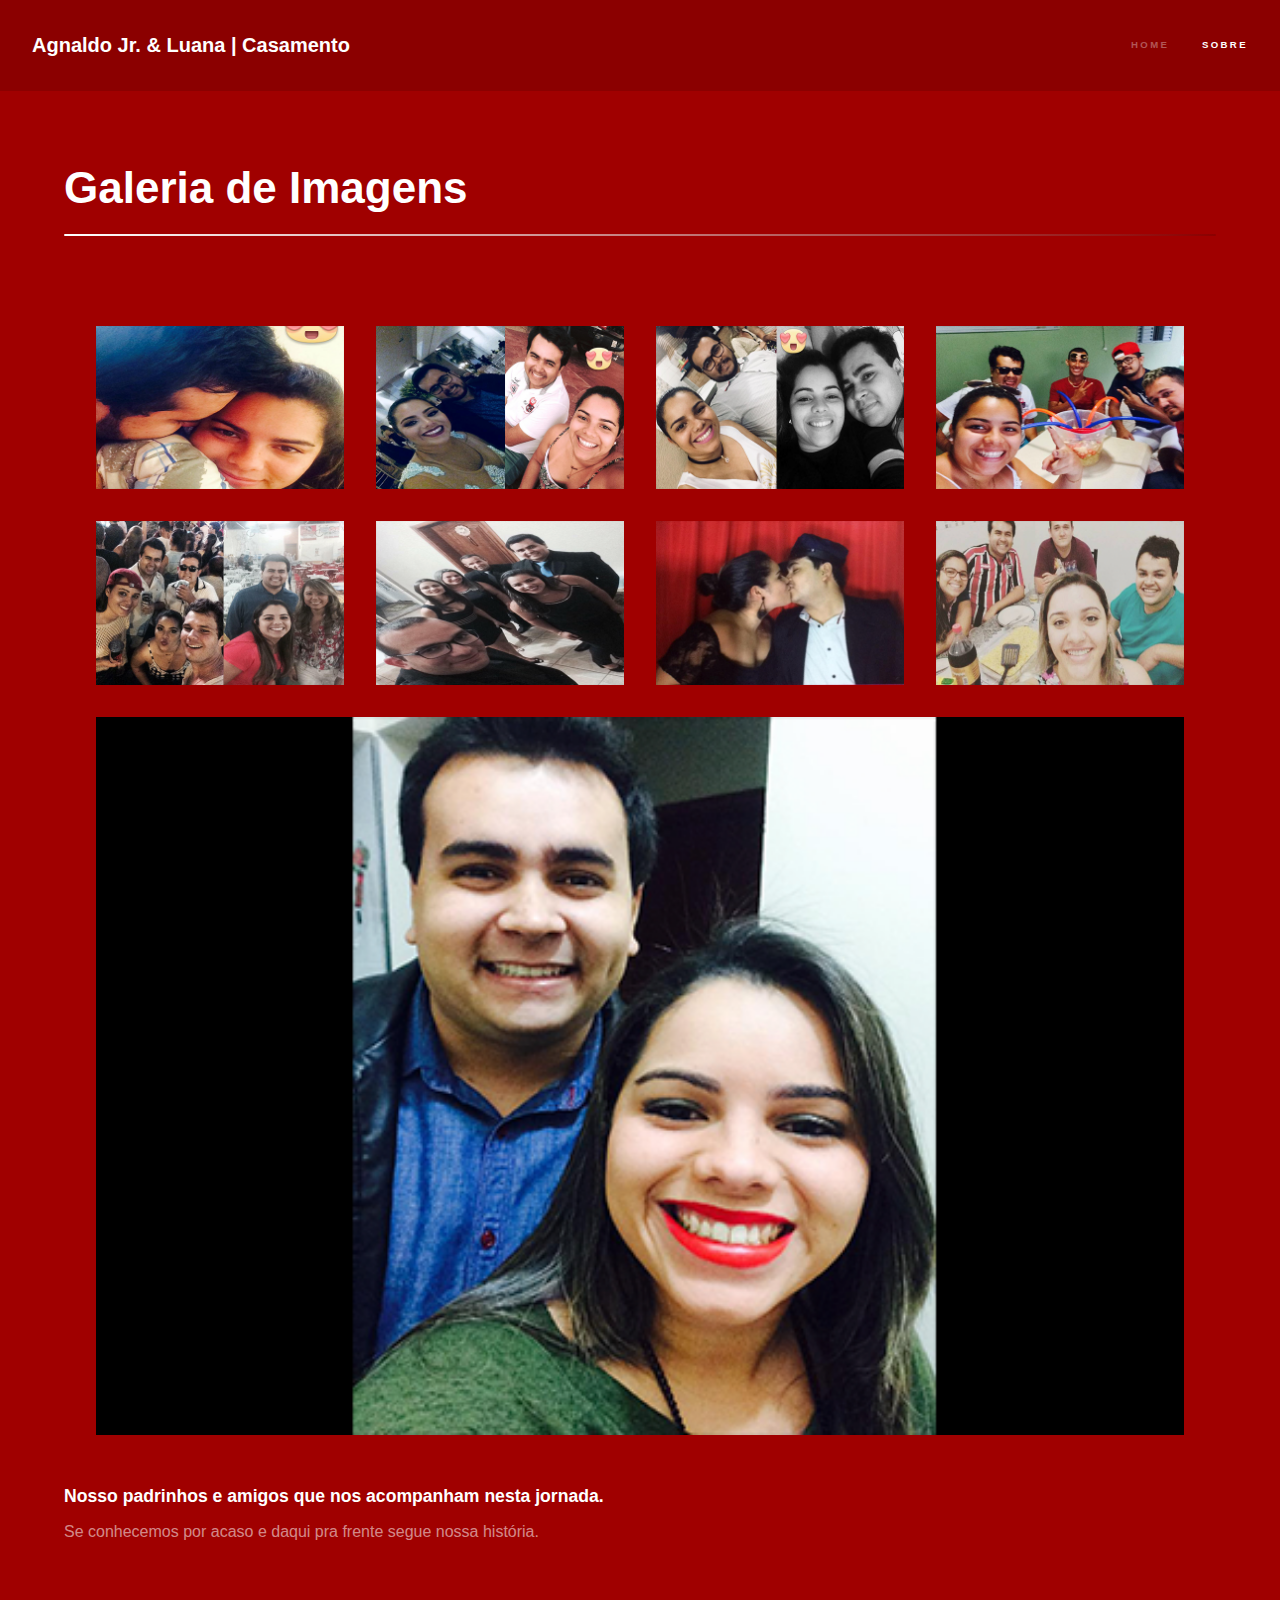
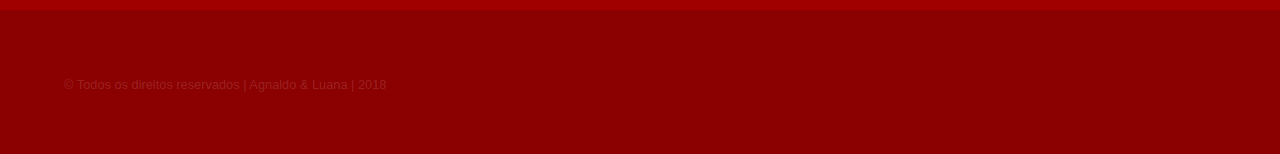
==== commit 54e27cab: "Ultima alteração para entrega" ====
--- a/site-agnaldo/galeria-fotos.html
+++ b/site-agnaldo/galeria-fotos.html
@@ -2,7 +2,7 @@
 
 <html>
 	<head>
-		<title>Agnaldo & Luana</title>
+		<title>Agnaldo & Luana | Casamento</title>
 		<meta charset="utf-8" />
 		<meta name="viewport" content="width=device-width, initial-scale=1, user-scalable=no" />
 		<link rel="stylesheet" href="assets/css/main.css" />
@@ -12,7 +12,7 @@
 
 		<!-- Menu no cabeçalho -->
 			<header id="header">
-				<a href="index.html" class="title">Agnaldo Jr. & Luana</a>
+				<a href="index.html" class="title">Agnaldo Jr. & Luana | Casamento</a>
 				<nav>
 					<ul>
 						<li><a href="index.html">Home</a></li>
@@ -30,36 +30,36 @@
 							<h1 class="major">Galeria de Imagens</h1>
 							 <div class="gallery">
 							      <div class="item">
-							        <img class="galeria1" src="images\ajrel.png">
+							        <img class="galeria1" src="images\ajrel.png" alt="Padrinhos"/>
 							      </div>
 							      <div class="item">
-							        <img class="galeria1" src="images\ajrel1.png">
+							        <img class="galeria1" src="images\ajrel1.png" alt="Padrinhos"/>
+							      </div>
+							      <div class="item"> 
+							         <img class="galeria1" src="images\ajrel3.png" alt="Padrinhos"/>
 							      </div>
 							      <div class="item">
-							         <img class="galeria1" src="images\ajrel3.png">
+							        <img class="galeria1" src="images\ajrel2.png" alt="Padrinhos"/>
 							      </div>
 							      <div class="item">
-							        <img class="galeria1" src="images\ajrel2.png">
+							        <img class="galeria1" src="images\ajrel4.png" alt="Padrinhos"/>
 							      </div>
 							      <div class="item">
-							        <img class="galeria1" src="images\ajrel4.png">
+							         <img class="galeria1" src="images\ajrel5.png" alt="Padrinhos"/>
 							      </div>
 							      <div class="item">
-							         <img class="galeria1" src="images\ajrel5.png">
+							        <img class="galeria1" src="images\ajrel6.png" alt="Padrinhos"/>
 							      </div>
 							      <div class="item">
-							        <img class="galeria1" src="images\ajrel6.png">
-							      </div>
-							      <div class="item">
-							         <img class="galeria1" src="images\ajrel7.png">
+							         <img class="galeria1" src="images\ajrel7.png" alt="Padrinhos"/>
 							      </div>
 							        <div class="item">
-							        <img class="galeria1" src="images\ajrel8.png">
+							        <img class="galeria1" src="images\ajrel8.png" alt="Padrinhos"/>
 							      </div>
 							    </div>  
 
-							<p> Se conhecemos por acaso e daqui pra frente segue nossa história.</p>
-							<p> a partir de agora seremos apenas um só.</p>
+							<h3> Nosso padrinhos e amigos que nos acompanham nesta jornada. </h3>
+							<p> Se conhecemos por acaso e daqui pra frente segue nossa história. </p>
 						</div>
 					</section>
 
--- a/site-agnaldo/assets/css/main.css
+++ b/site-agnaldo/assets/css/main.css
@@ -3888,19 +3888,19 @@
 
 		}
 
-.gallery {
-  display: flex;  
-  flex-wrap: wrap;
-  margin: 1em 0;
-  padding: 1em;
-}
-.item {
-  flex: 1 0 15em;
-  margin: 1em;
-  min-width: 8em;
-  min-height: 8em;
-}
-img.galeria1 {
-  display: block;
-  width: 100%;
-}+			.gallery {
+			  display: flex;  
+			  flex-wrap: wrap;
+			  margin: 1em 0;
+			  padding: 1em;
+			}
+			.item {
+			  flex: 1 0 15em;
+			  margin: 1em;
+			  min-width: 8em;
+			  min-height: 8em;
+			}
+			img.galeria1 {
+			  display: block;
+			  width: 100%;
+			}